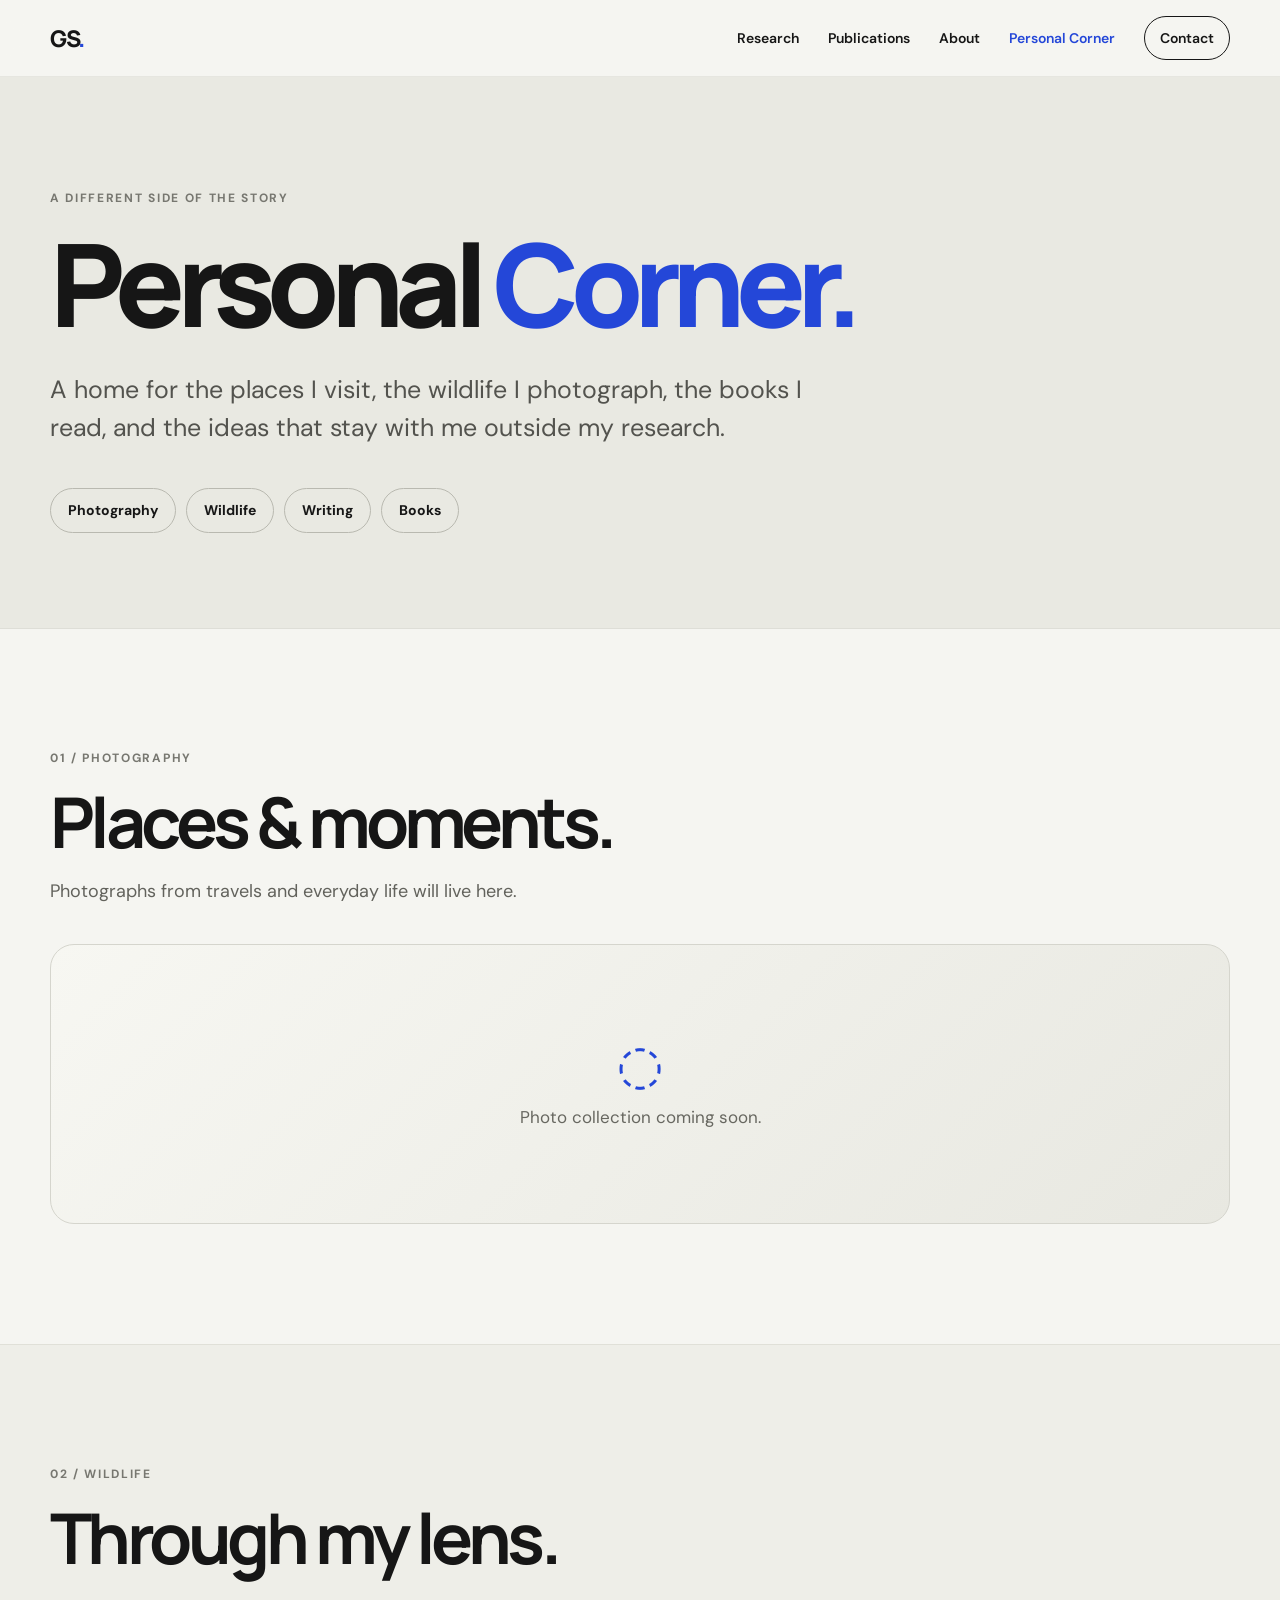
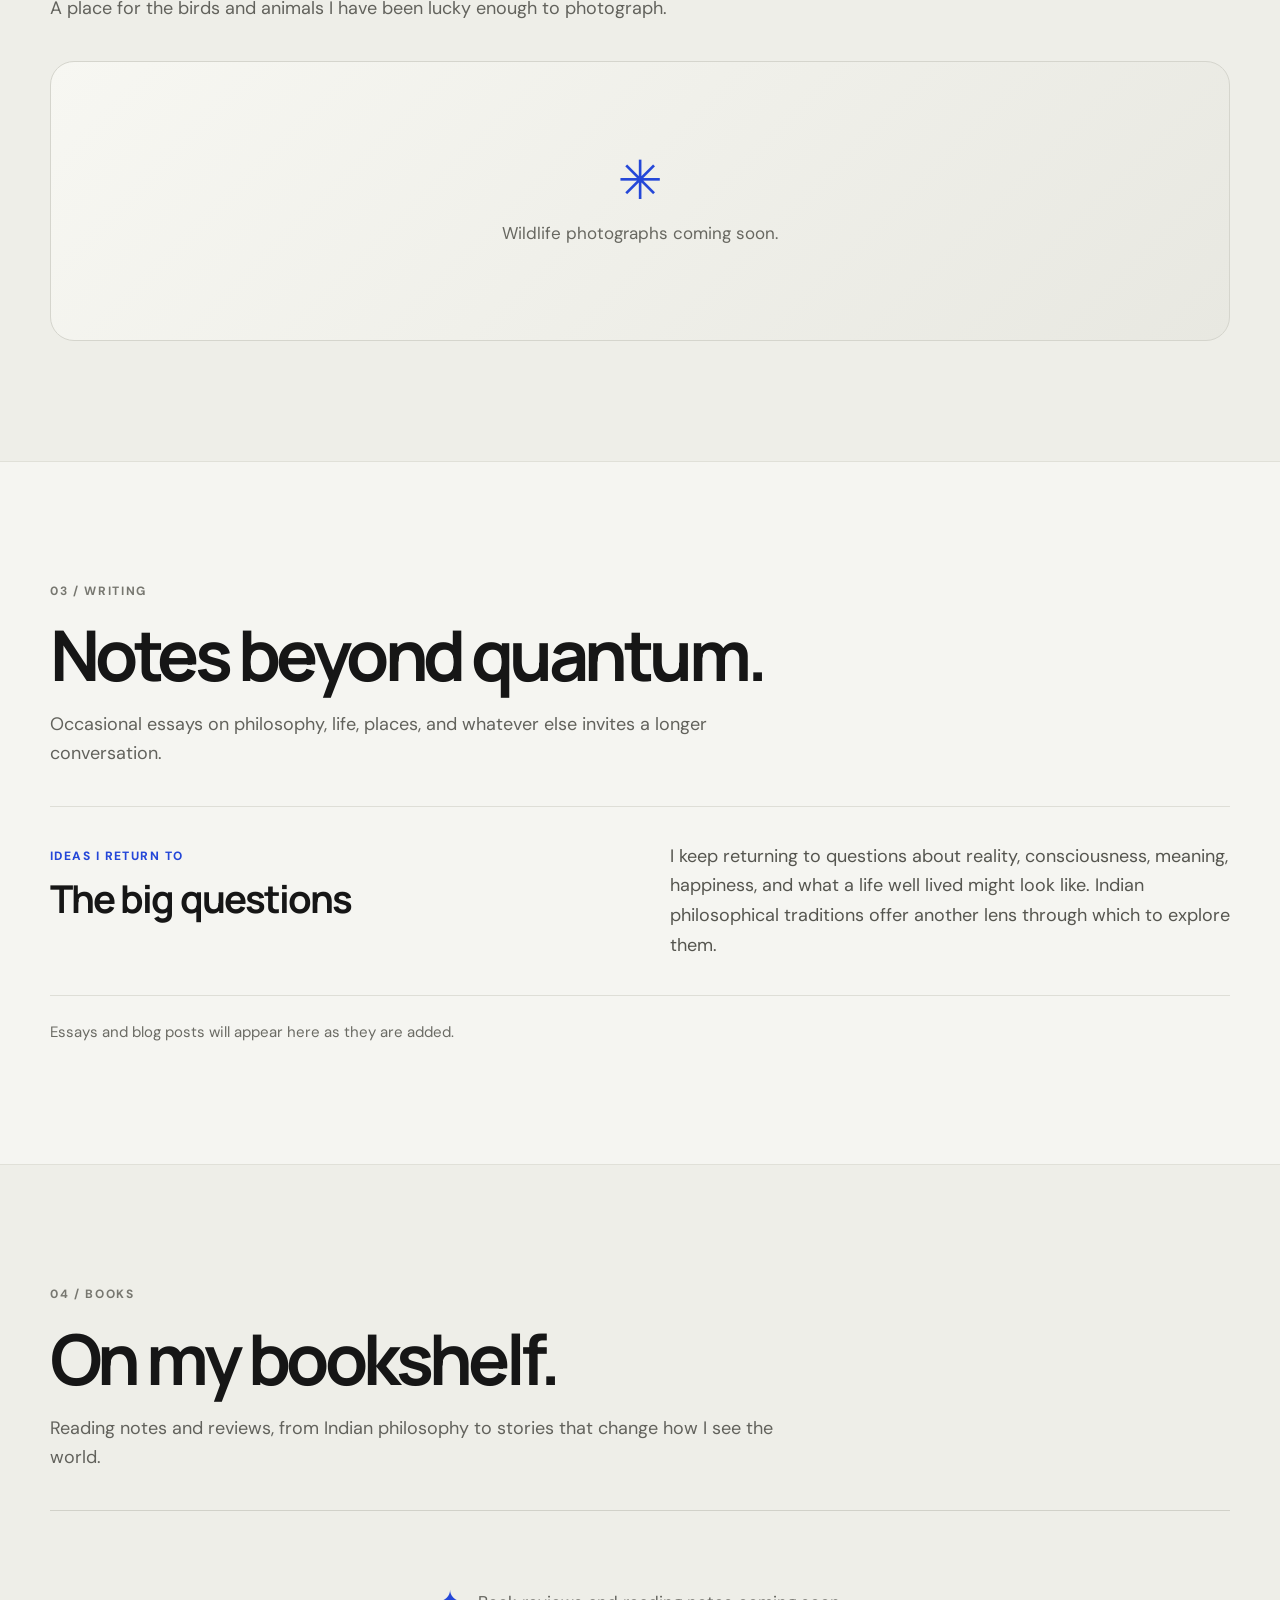
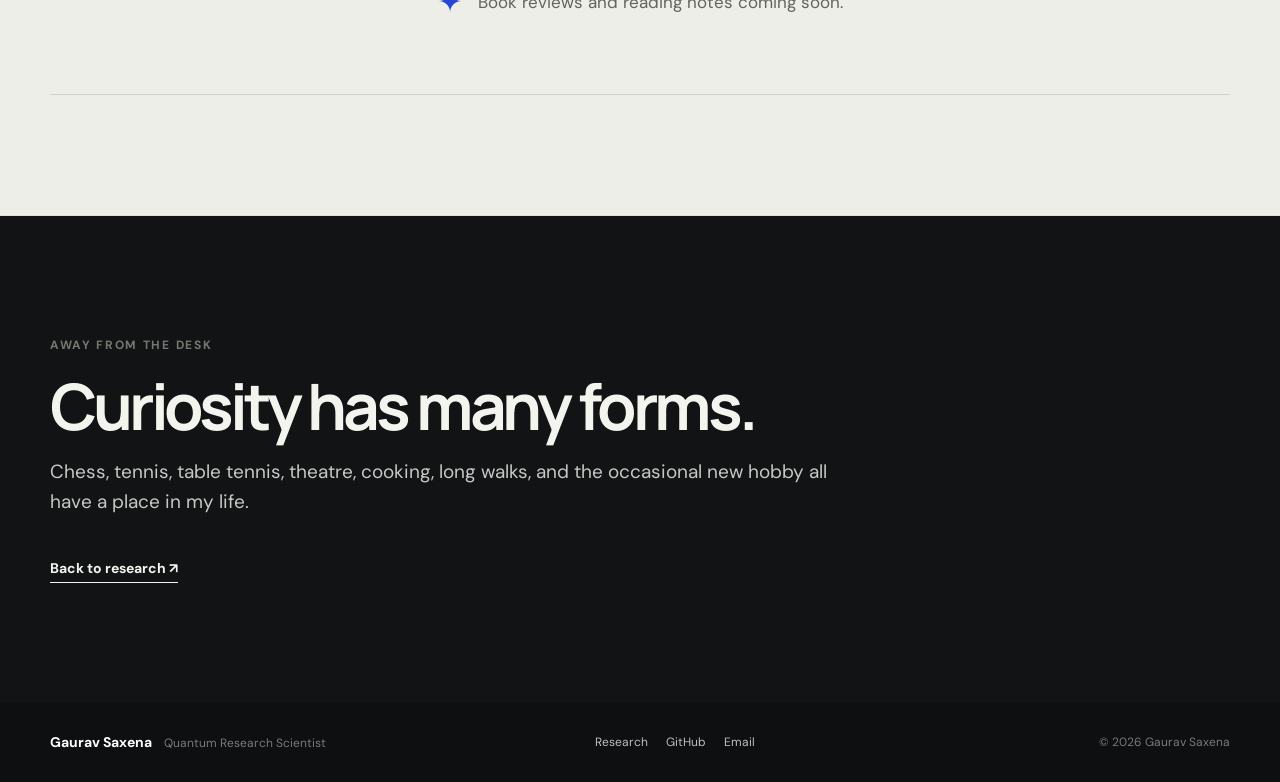
==== personal-corner.html @ 9706f546 "Adding personal corner" ====
<!doctype html>
<html lang="en">
<head>
  <meta charset="utf-8" />
  <meta name="viewport" content="width=device-width, initial-scale=1" />
  <meta name="description" content="The personal corner of Gaurav Saxena: photography, wildlife, writing, books, and ideas beyond quantum research." />
  <meta name="author" content="Gaurav Saxena" />
  <meta property="og:title" content="Personal Corner — Gaurav Saxena" />
  <meta property="og:description" content="Photography, wildlife, writing, books, and ideas beyond quantum research." />
  <meta property="og:type" content="website" />
  <link rel="canonical" href="https://gaurav-quantum.github.io/personal-corner.html" />
  <title>Personal Corner — Gaurav Saxena</title>
  <link rel="icon" href="assets/favicon.svg" type="image/svg+xml" />
  <link rel="preconnect" href="https://fonts.googleapis.com">
  <link rel="preconnect" href="https://fonts.gstatic.com" crossorigin>
  <link href="https://fonts.googleapis.com/css2?family=DM+Sans:wght@400;500;600;700&family=Manrope:wght@500;600;700;800&display=swap" rel="stylesheet">
  <link rel="stylesheet" href="styles.css" />
</head>
<body class="personal-page">
  <div class="progress" aria-hidden="true"><span></span></div>
  <header class="site-header">
    <div class="container nav-wrap">
      <a class="brand" href="index.html#home" aria-label="Gaurav Saxena home">GS<span>.</span></a>
      <button class="menu-toggle" aria-label="Open navigation" aria-expanded="false"><span></span><span></span><span></span></button>
      <nav class="nav" aria-label="Primary navigation">
        <a href="index.html#research">Research</a>
        <a href="index.html#publications">Publications</a>
        <a href="index.html#about">About</a>
        <a href="personal-corner.html" aria-current="page">Personal Corner</a>
        <a class="nav-cta" href="mailto:gaurav.phy0403@gmail.com">Contact</a>
      </nav>
    </div>
  </header>
  <main>
    <section class="personal-hero section">
      <div class="container">
        <p class="eyebrow">A different side of the story</p>
        <h1>Personal <em>Corner.</em></h1>
        <p class="personal-lead">A home for the places I visit, the wildlife I photograph, the books I read, and the ideas that stay with me outside my research.</p>
        <div class="personal-jump" aria-label="Explore this page">
          <a href="#photography">Photography</a><a href="#wildlife">Wildlife</a><a href="#writing">Writing</a><a href="#books">Books</a>
        </div>
      </div>
    </section>

    <section class="section personal-section" id="photography">
      <div class="container">
        <div class="personal-heading"><p class="eyebrow">01 / Photography</p><h2>Places & moments.</h2><p>Photographs from travels and everyday life will live here.</p></div>
        <div class="gallery-empty"><span class="gallery-mark" aria-hidden="true">◌</span><p>Photo collection coming soon.</p></div>
      </div>
    </section>

    <section class="section section-soft personal-section" id="wildlife">
      <div class="container">
        <div class="personal-heading"><p class="eyebrow">02 / Wildlife</p><h2>Through my lens.</h2><p>A place for the birds and animals I have been lucky enough to photograph.</p></div>
        <div class="gallery-empty"><span class="gallery-mark" aria-hidden="true">✳</span><p>Wildlife photographs coming soon.</p></div>
      </div>
    </section>

    <section class="section personal-section" id="writing">
      <div class="container">
        <div class="personal-heading"><p class="eyebrow">03 / Writing</p><h2>Notes beyond quantum.</h2><p>Occasional essays on philosophy, life, places, and whatever else invites a longer conversation.</p></div>
        <div class="personal-feature">
          <div><span class="feature-label">Ideas I return to</span><h3>The big questions</h3></div>
          <p>I keep returning to questions about reality, consciousness, meaning, happiness, and what a life well lived might look like. Indian philosophical traditions offer another lens through which to explore them.</p>
        </div>
        <p class="collection-note">Essays and blog posts will appear here as they are added.</p>
      </div>
    </section>

    <section class="section section-soft personal-section" id="books">
      <div class="container">
        <div class="personal-heading"><p class="eyebrow">04 / Books</p><h2>On my bookshelf.</h2><p>Reading notes and reviews, from Indian philosophy to stories that change how I see the world.</p></div>
        <div class="reading-empty"><span aria-hidden="true">✦</span><p>Book reviews and reading notes coming soon.</p></div>
      </div>
    </section>
    <section class="section personal-outro"><div class="container"><p class="eyebrow">Away from the desk</p><h2>Curiosity has many forms.</h2><p>Chess, tennis, table tennis, theatre, cooking, long walks, and the occasional new hobby all have a place in my life.</p><a class="text-link" href="index.html">Back to research ↗</a></div></section>
  </main>
  <footer class="footer"><div class="container footer-inner"><div><strong>Gaurav Saxena</strong><span>Quantum Research Scientist</span></div><div class="footer-links"><a href="index.html">Research</a><a href="https://github.com/gaurav-quantum" target="_blank" rel="noreferrer">GitHub</a><a href="mailto:gaurav.phy0403@gmail.com">Email</a></div><div class="footer-note">© <span id="year"></span> Gaurav Saxena</div></div></footer>
  <script src="script.js"></script>
</body>
</html>
---- styles.css ----
:root{
  --bg:#f5f5f1;
  --paper:#fbfbf8;
  --ink:#161616;
  --muted:#686863;
  --line:#deded7;
  --soft:#e9e9e1;
  --accent:#2447d8;
  --accent-2:#7a86ff;
  --dark:#111315;
  --dark-2:#1b1e21;
  --white:#f4f4ef;
  --shadow:0 24px 70px rgba(19,22,28,.08);
  --radius:24px;
  --sans:"DM Sans", system-ui, -apple-system, BlinkMacSystemFont, "Segoe UI", sans-serif;
  --display:"Manrope", var(--sans);
}
*{box-sizing:border-box}
html{scroll-behavior:smooth}
body{margin:0;background:var(--bg);color:var(--ink);font-family:var(--sans);line-height:1.6;-webkit-font-smoothing:antialiased}
a{color:inherit;text-decoration:none}
.container{width:min(1180px,calc(100% - 48px));margin:0 auto}
.progress{position:fixed;top:0;left:0;right:0;height:3px;z-index:100;background:transparent}.progress span{display:block;height:100%;width:0;background:var(--accent)}
.site-header{position:sticky;top:0;z-index:80;background:rgba(245,245,241,.9);backdrop-filter:blur(14px);border-bottom:1px solid rgba(222,222,215,.65)}
.nav-wrap{min-height:76px;display:flex;align-items:center;justify-content:space-between;gap:24px}
.brand{font:800 23px/1 var(--display);letter-spacing:-.06em}.brand span{color:var(--accent)}
.nav{display:flex;align-items:center;gap:29px;font-size:14px;font-weight:600}.nav a{transition:opacity .2s ease}.nav a:hover{opacity:.55}.nav-cta{padding:10px 15px;border:1px solid var(--ink);border-radius:999px}.menu-toggle{display:none;background:none;border:0;padding:8px}.menu-toggle span{display:block;width:24px;height:2px;background:var(--ink);margin:5px 0}
.section{padding:120px 0}.hero{padding:86px 0 0;min-height:calc(100vh - 76px);display:flex;flex-direction:column;justify-content:space-between}.hero-grid{width:min(1230px,calc(100% - 48px));margin:0 auto;display:grid;grid-template-columns:1.05fr .95fr;gap:56px;align-items:center}.eyebrow{margin:0 0 18px;text-transform:uppercase;letter-spacing:.14em;font-size:12px;font-weight:700;color:#777770}.hero h1,.section h2{font-family:var(--display);letter-spacing:-.065em;line-height:1.02;margin:0}.hero h1{font-size:clamp(52px,7vw,94px);max-width:780px}.hero h1 em,.section h2 em{font-style:normal;color:var(--accent)}.hero-lead{max-width:690px;font-size:20px;line-height:1.55;color:#51514d;margin:28px 0 26px}.tag-row{display:flex;flex-wrap:wrap;gap:9px}.tag-row span,.pill-list span{display:inline-flex;align-items:center;border:1px solid var(--line);background:rgba(255,255,255,.42);padding:8px 11px;border-radius:999px;font-size:12px;font-weight:600}.hero-actions{display:flex;align-items:center;gap:22px;flex-wrap:wrap;margin-top:34px}.button{display:inline-flex;align-items:center;justify-content:center;gap:10px;border-radius:999px;padding:13px 19px;font-weight:700;font-size:14px;transition:transform .2s ease,background .2s ease,border-color .2s ease}.button:hover{transform:translateY(-2px)}.button-dark{background:var(--ink);color:var(--white);border:1px solid var(--ink)}.button-outline{border:1px solid var(--ink);background:transparent}.text-link{font-size:14px;font-weight:700;border-bottom:1px solid currentColor;padding-bottom:3px}.hero-visual{position:relative;aspect-ratio:1/1;max-width:610px;margin-left:auto;display:grid;place-items:center;overflow:hidden;border:1px solid #d9d9d0;background:radial-gradient(circle at 42% 35%,#ffffff 0,#ecece4 48%,#deded6 100%);border-radius:50%;box-shadow:var(--shadow)}.orb{position:absolute;border-radius:50%;filter:blur(1px)}.orb-a{width:48%;height:48%;left:23%;top:23%;background:radial-gradient(circle at 35% 30%,rgba(36,71,216,.35),rgba(36,71,216,.03) 67%,transparent 70%)}.orb-b{width:32%;height:32%;left:45%;top:44%;background:radial-gradient(circle at 60% 65%,rgba(122,134,255,.34),transparent 68%)}.orb-c{width:18%;height:18%;left:18%;top:60%;background:radial-gradient(circle at 45% 45%,rgba(0,0,0,.18),transparent 70%)}.ring{position:absolute;border:1px solid rgba(28,31,36,.16);border-radius:50%}.ring-1{width:76%;height:76%;transform:rotate(22deg)}.ring-2{width:58%;height:82%;transform:rotate(-38deg)}.ring-3{width:92%;height:48%;transform:rotate(18deg)}.circuit{width:94%;height:94%;color:#20242a;position:relative;z-index:2}.hero-badge{position:absolute;z-index:3;bottom:14%;left:50%;transform:translateX(-50%);padding:10px 14px;border:1px solid rgba(20,20,20,.18);background:rgba(250,250,246,.84);backdrop-filter:blur(8px);border-radius:999px;white-space:nowrap;font-size:11px;letter-spacing:.05em;text-transform:uppercase;font-weight:700}.hero-footer{width:min(1230px,calc(100% - 48px));margin:62px auto 0;border-top:1px solid var(--line);display:grid;grid-template-columns:1fr 1fr;gap:0}.hero-footer>div{display:flex;gap:14px;align-items:center;padding:17px 0;font-size:13px}.hero-footer>div+div{justify-content:flex-end}.muted{color:#81817b}.hero-footer strong{font-size:13px}
.section-soft{background:#eeeee8;border-top:1px solid #e0e0d8;border-bottom:1px solid #e0e0d8}.section-head{max-width:760px;margin-bottom:52px}.section h2{font-size:clamp(40px,5vw,67px)}.section-intro{font-size:18px;color:#60605a;max-width:760px;margin:20px 0 0}.research-grid{display:grid;grid-template-columns:repeat(2,1fr);gap:16px}.research-card{position:relative;min-height:300px;padding:30px;background:rgba(255,255,255,.48);border:1px solid #dddcd3;border-radius:var(--radius);transition:transform .25s ease,box-shadow .25s ease}.research-card:hover{transform:translateY(-4px);box-shadow:0 18px 42px rgba(0,0,0,.07)}.research-card-wide{grid-column:1/-1;display:grid;grid-template-columns:1fr auto;align-items:center;min-height:220px;background:var(--dark);color:var(--white);border-color:var(--dark)}.card-number{position:absolute;top:24px;right:26px;color:#8b8b83;font-size:12px;font-weight:700}.icon-box{width:44px;height:44px;border-radius:14px;display:grid;place-items:center;border:1px solid var(--line);margin-bottom:38px;font-size:20px}.research-card h3,.beyond-card h3{font:700 24px/1.15 var(--display);letter-spacing:-.035em;margin:0 0 12px}.research-card p{color:#62625d;margin:0;max-width:580px}.research-card-wide p{color:#c8c9c3}.mini-label{text-transform:uppercase!important;letter-spacing:.15em;color:#979a9e!important;font-size:11px!important;font-weight:700}.wide-copy{max-width:760px}.research-arrow{font:500 52px/1 var(--display);color:#d7d8d2;padding-right:10px}.pill-list{display:flex;gap:8px;flex-wrap:wrap;margin-top:23px}.pill-list span{font-size:11px;padding:6px 9px}.research-card-wide .pill-list span{border-color:#4a4d51;background:#202327;color:#ddd}
.publications-head{display:flex;align-items:end;justify-content:space-between;gap:24px;max-width:none}.pub-list{border-top:1px solid var(--line)}.pub{display:grid;grid-template-columns:100px 1fr;gap:28px;padding:38px 0;border-bottom:1px solid var(--line)}.pub-year{font-size:12px;font-weight:800;letter-spacing:.12em;text-transform:uppercase;color:#85857e;padding-top:8px}.pub-kicker{margin:0 0 9px;text-transform:uppercase;letter-spacing:.08em;font-size:11px;color:#81817b;font-weight:700}.pub h3{font:700 clamp(23px,2.7vw,35px)/1.15 var(--display);letter-spacing:-.045em;margin:0 0 13px;max-width:980px}.pub p{max-width:930px;color:#66665f;margin:0}.pub-meta{margin-top:12px;font-size:13px;color:#292925;font-weight:600}.pub-links{display:flex;gap:20px;margin-top:18px}.pub-links a{font-size:13px;font-weight:800;border-bottom:1px solid #5b5b54;padding-bottom:3px}.featured-pub{background:linear-gradient(90deg,rgba(36,71,216,.06),transparent);padding-left:20px;padding-right:20px;border-radius:14px;margin:10px 0;border:1px solid rgba(36,71,216,.08)}
.section-ink{background:var(--dark);color:var(--white)}.eyebrow-light{color:#9b9d9f}.now-grid{display:grid;grid-template-columns:1fr 1fr;gap:80px;align-items:end}.section-ink h2{color:var(--white)}.now-copy{font-size:20px;line-height:1.55;color:#c5c7c4;max-width:620px}.now-copy strong{color:#fff}.now-signature{padding-top:28px;margin-top:30px;border-top:1px solid #34383c;font-size:12px;text-transform:uppercase;letter-spacing:.12em;color:#85898c;font-weight:700}
.about-grid{display:grid;grid-template-columns:1.1fr .9fr;gap:90px;align-items:start}.about-copy>p:not(.eyebrow){font-size:18px;color:#585852;max-width:680px}.about-links{display:flex;align-items:center;gap:23px;margin-top:29px}.timeline{border-top:1px solid var(--line)}.timeline-item{display:grid;grid-template-columns:120px 1fr;gap:18px;padding:24px 0;border-bottom:1px solid var(--line)}.timeline-date{font-size:12px;letter-spacing:.04em;text-transform:uppercase;color:#83837c;font-weight:700}.timeline h3{font:700 21px/1.2 var(--display);letter-spacing:-.03em;margin:0 0 6px}.timeline p{margin:0;color:#686861;font-size:14px}
.beyond-grid{display:grid;grid-template-columns:repeat(4,1fr);gap:14px}.beyond-card{background:rgba(255,255,255,.6);border:1px solid #dddcd3;border-radius:22px;padding:25px;min-height:270px}.beyond-icon{font-size:28px;display:block;margin-bottom:42px}.beyond-card p{color:#65655f;font-size:14px;margin:0}
.section-contact{padding:90px 0 120px}.contact-card{background:#e6e6de;border:1px solid #d6d6ce;border-radius:30px;padding:45px;display:flex;justify-content:space-between;align-items:end;gap:50px}.contact-card h2{font-size:clamp(34px,4vw,56px);max-width:770px}.contact-card>div:first-child p:last-child{max-width:650px;color:#60605a;font-size:16px}.contact-actions{display:flex;gap:12px;flex-wrap:wrap;justify-content:flex-end}
.footer{background:#0d0f11;color:#bebfbc;padding:28px 0}.footer-inner{display:grid;grid-template-columns:1.2fr 1fr 1fr;align-items:center;gap:24px;font-size:12px}.footer-inner strong{color:#fff;font-size:14px;margin-right:12px}.footer-inner span{color:#777b7e}.footer-links{display:flex;gap:18px;justify-content:center}.footer-links a:hover{color:#fff}.footer-note{text-align:right;color:#777b7e}
.reveal{opacity:0;transform:translateY(22px);transition:opacity .75s ease,transform .75s ease}.reveal.is-visible{opacity:1;transform:none}.delay-1{transition-delay:.08s}.delay-2{transition-delay:.16s}
@media (max-width:980px){.hero-grid,.about-grid,.now-grid{grid-template-columns:1fr}.hero-visual{max-width:560px;margin:10px auto 0}.hero{min-height:auto;padding-bottom:30px}.hero-footer{margin-top:60px}.beyond-grid{grid-template-columns:repeat(2,1fr)}.research-grid{grid-template-columns:1fr}.research-card-wide{grid-column:auto}.footer-inner{grid-template-columns:1fr 1fr}.footer-note{text-align:left}.footer-links{justify-content:flex-start}}
@media (max-width:740px){.container,.hero-grid,.hero-footer{width:min(100% - 32px,1180px)}.nav{position:absolute;right:16px;top:68px;display:none;flex-direction:column;align-items:stretch;gap:0;width:min(280px,calc(100vw - 32px));padding:10px;background:rgba(250,250,247,.98);border:1px solid var(--line);border-radius:18px;box-shadow:var(--shadow)}.nav.open{display:flex}.nav a{padding:12px 10px}.nav-cta{margin-top:5px;text-align:center}.menu-toggle{display:block}.section{padding:84px 0}.hero{padding-top:55px}.hero h1{font-size:clamp(48px,14vw,72px)}.hero-lead{font-size:17px}.hero-visual{max-width:470px}.hero-footer{grid-template-columns:1fr}.hero-footer>div+div{justify-content:flex-start;border-top:1px solid var(--line)}.publications-head{align-items:start;flex-direction:column}.pub{grid-template-columns:1fr;gap:10px}.pub-year{padding-top:0}.featured-pub{padding-left:16px;padding-right:16px}.research-card{min-height:0}.research-card-wide{grid-template-columns:1fr}.research-arrow{display:none}.beyond-grid{grid-template-columns:1fr}.contact-card{padding:30px;align-items:start;flex-direction:column}.contact-actions{justify-content:flex-start}.footer-inner{grid-template-columns:1fr}.footer-note{text-align:left}.footer-links{flex-wrap:wrap}.timeline-item{grid-template-columns:1fr}.about-grid{gap:52px}}
@media (prefers-reduced-motion:reduce){html{scroll-behavior:auto}.reveal{opacity:1;transform:none;transition:none}.button,.research-card{transition:none}}

/* Personal Corner */
.nav a[aria-current="page"]{color:var(--accent)}
.personal-hero{padding:112px 0 95px;background:#e9e9e2;border-bottom:1px solid var(--line)}
.personal-hero h1{font:800 clamp(58px,9vw,116px)/1 var(--display);letter-spacing:-.075em;margin:0}
.personal-hero h1 em{font-style:normal;color:var(--accent)}
.personal-lead{font-size:clamp(19px,2.2vw,25px);line-height:1.5;max-width:800px;color:#53534e;margin:30px 0 42px}
.personal-jump{display:flex;gap:10px;flex-wrap:wrap}
.personal-jump a{border:1px solid #b9b9b0;border-radius:999px;padding:10px 17px;font-size:14px;font-weight:700;transition:background .2s ease}
.personal-jump a:hover{background:#fff}
.personal-section{scroll-margin-top:76px}
.personal-heading{max-width:750px;margin-bottom:38px}
.personal-heading h2{font-size:clamp(42px,5.5vw,70px)}
.personal-heading>p:last-child{font-size:18px;color:#62625c;margin:20px 0 0}
.gallery-empty{min-height:280px;display:flex;align-items:center;justify-content:center;flex-direction:column;border:1px solid #d5d5cd;border-radius:24px;background:linear-gradient(135deg,#f7f7f2,#e8e8e1);color:#676760;text-align:center;padding:24px}
.gallery-empty p,.reading-empty p{font-size:17px;margin:12px 0 0}
.gallery-mark{font-size:54px;line-height:1;color:var(--accent)}
.photo-grid{display:grid;grid-template-columns:repeat(3,1fr);gap:16px}.photo-grid figure{margin:0}.photo-grid img{display:block;width:100%;aspect-ratio:4/3;object-fit:cover;border-radius:18px}.photo-grid figcaption{font-size:14px;color:#66665f;margin-top:10px}
.personal-feature{display:grid;grid-template-columns:1fr 1fr;gap:60px;padding:35px 0;border-top:1px solid var(--line);border-bottom:1px solid var(--line)}
.personal-feature h3{font:700 clamp(28px,3vw,42px)/1.2 var(--display);letter-spacing:-.05em;margin:9px 0}
.feature-label{font-size:12px;font-weight:800;letter-spacing:.12em;text-transform:uppercase;color:var(--accent)}
.personal-feature p{font-size:18px;line-height:1.65;color:#55554f;margin:0}
.collection-note{color:#6b6b64;font-size:15px;margin:24px 0 0}
.reading-empty{min-height:185px;display:flex;align-items:center;justify-content:center;gap:15px;border-top:1px solid #d1d1c9;border-bottom:1px solid #d1d1c9;color:#64645e}
.reading-empty span{color:var(--accent);font-size:30px}.reading-empty p{margin:0}
.personal-outro{background:var(--dark);color:var(--white)}
.personal-outro h2{font-size:clamp(38px,5vw,65px)}
.personal-outro>div>p:not(.eyebrow){font-size:19px;color:#c6c8c4;max-width:780px}
.personal-outro .text-link{display:inline-block;margin-top:20px}
@media(max-width:740px){.personal-hero{padding:75px 0}.personal-feature{grid-template-columns:1fr;gap:14px}.reading-empty{align-items:flex-start;flex-direction:column;gap:0;padding:32px 0}.photo-grid{grid-template-columns:1fr}}
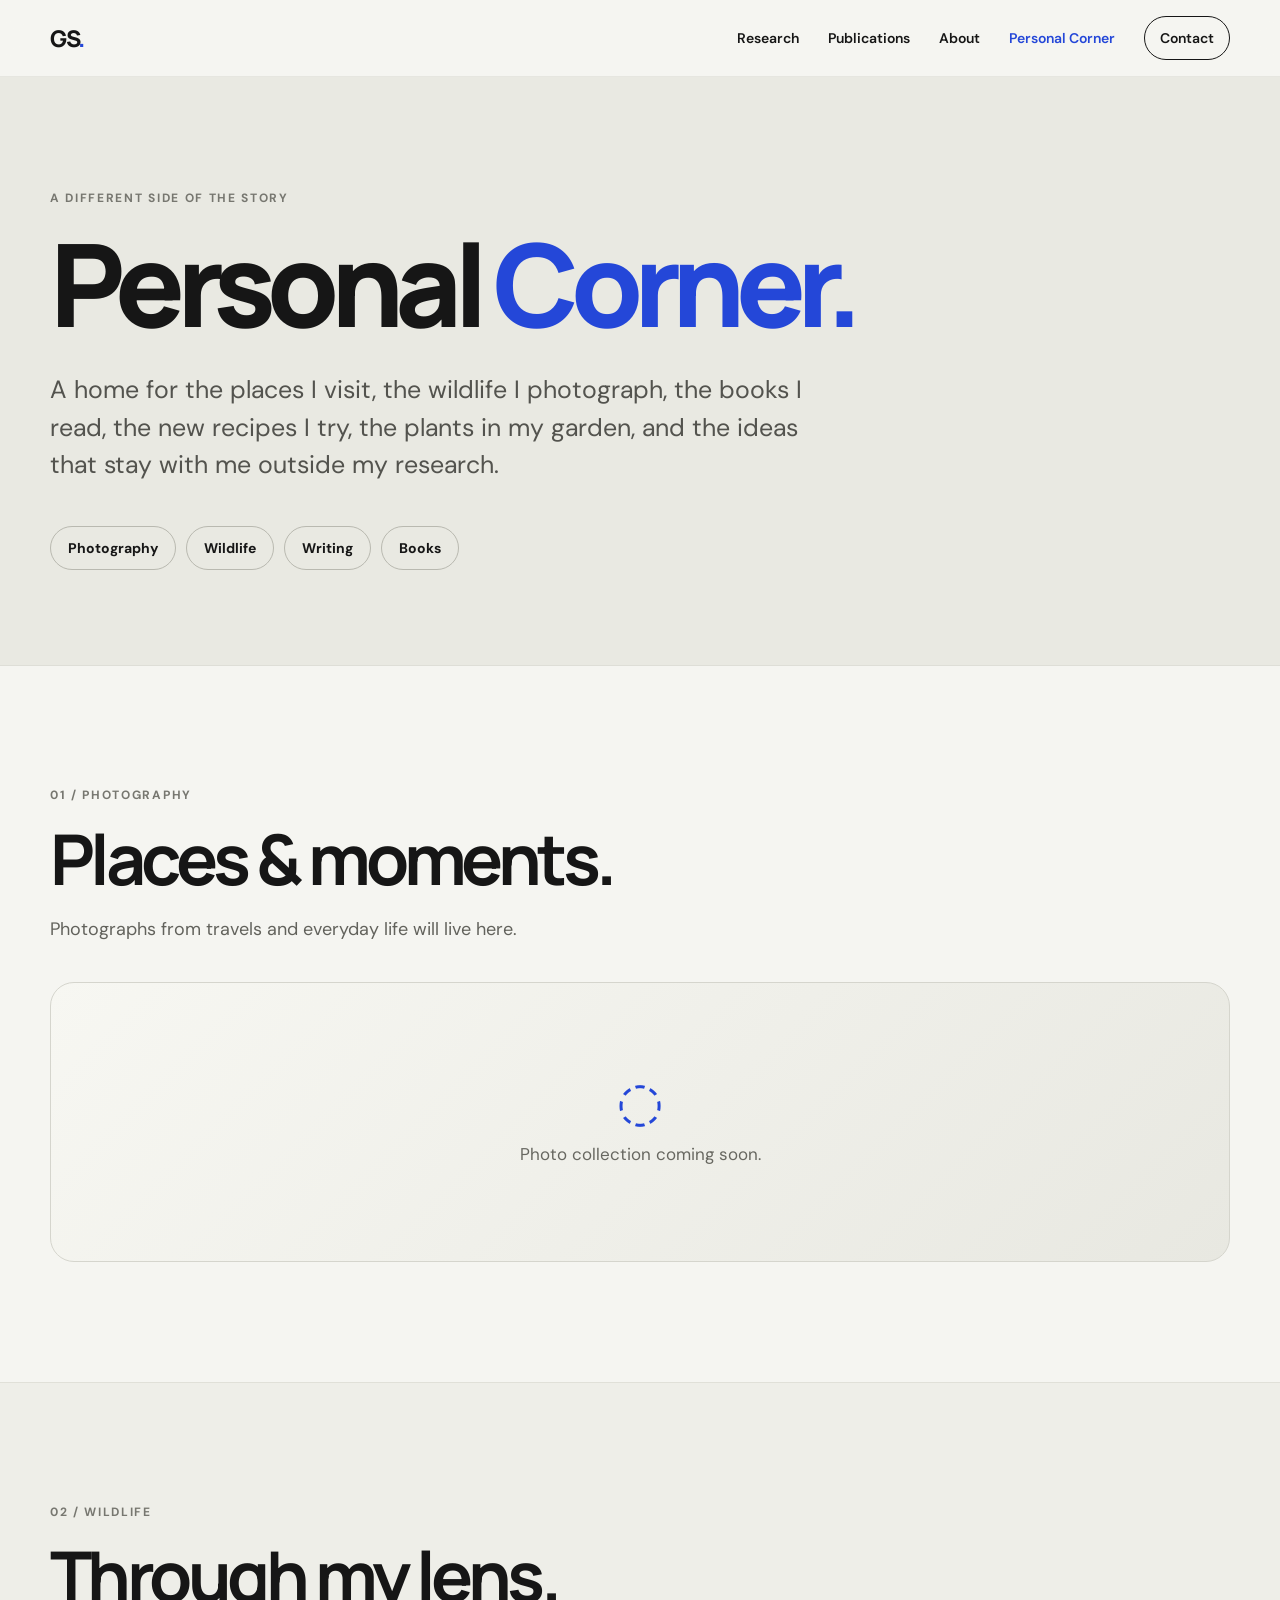
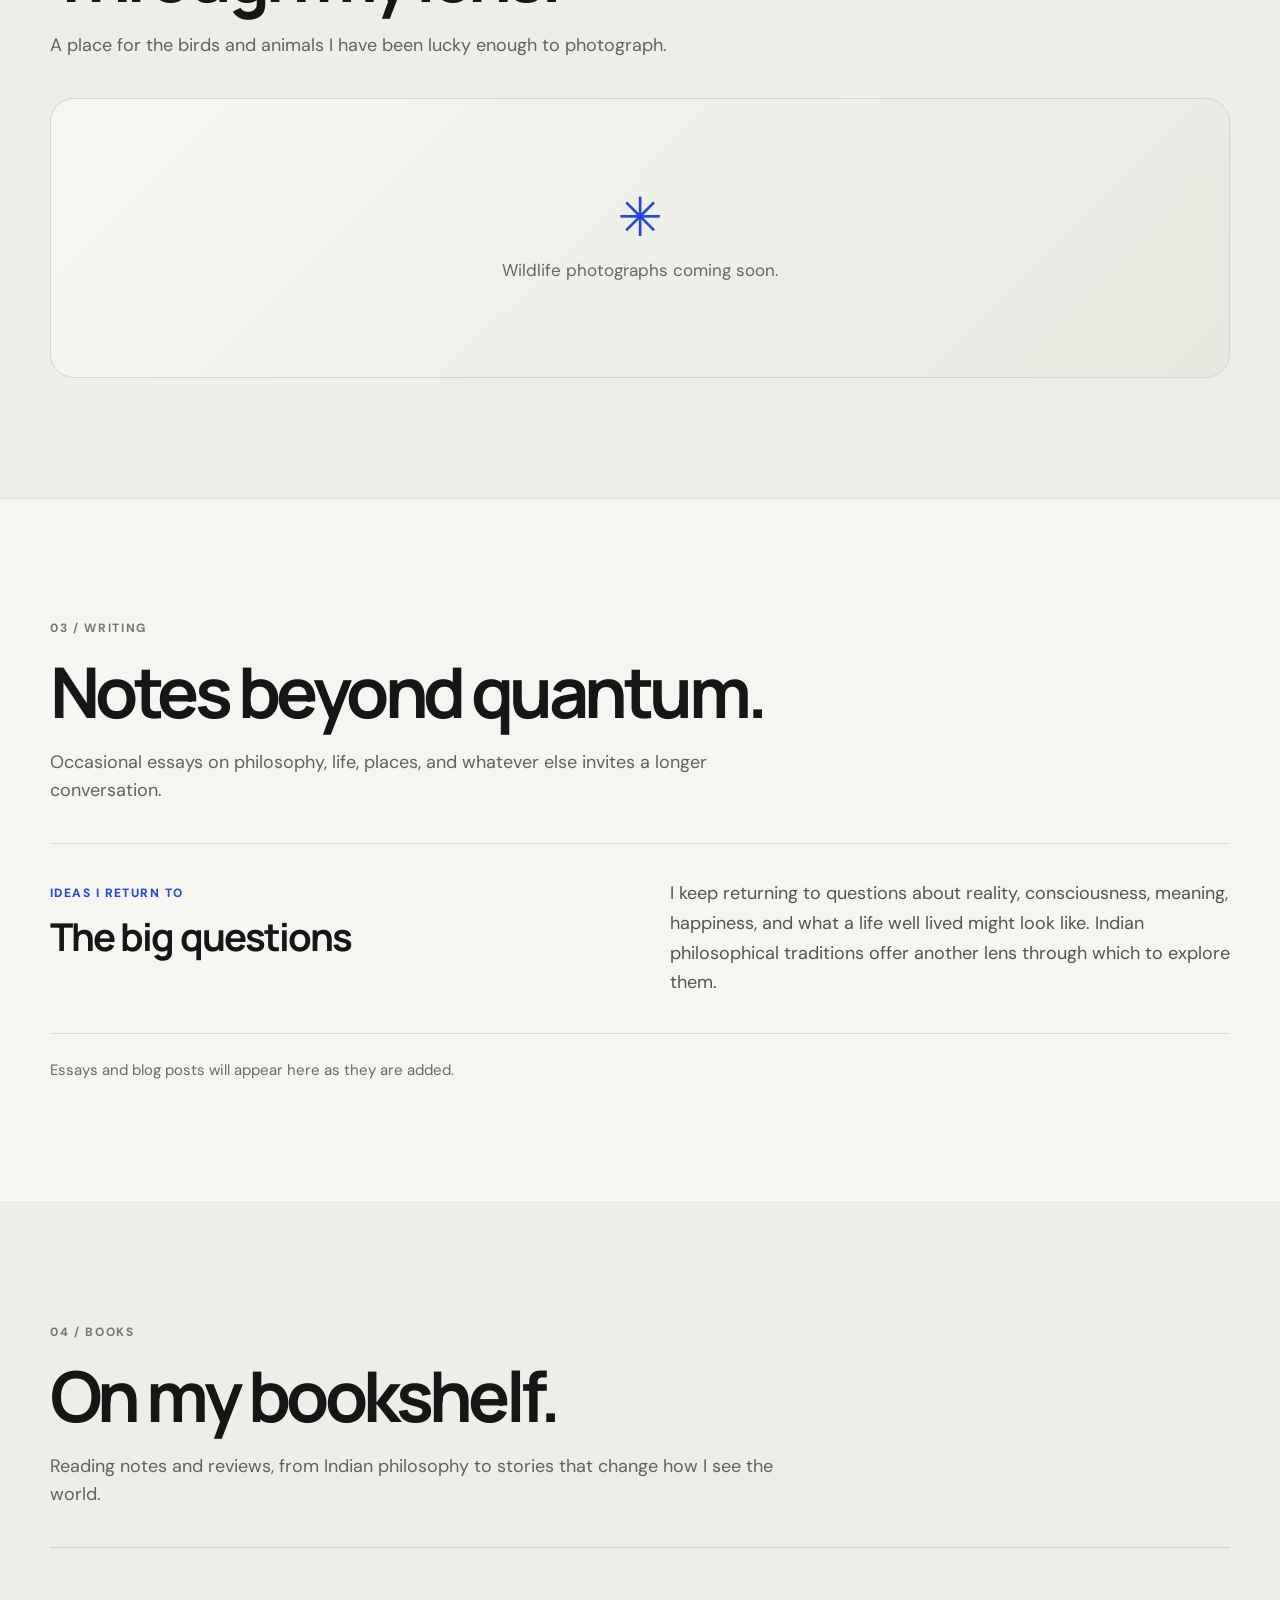
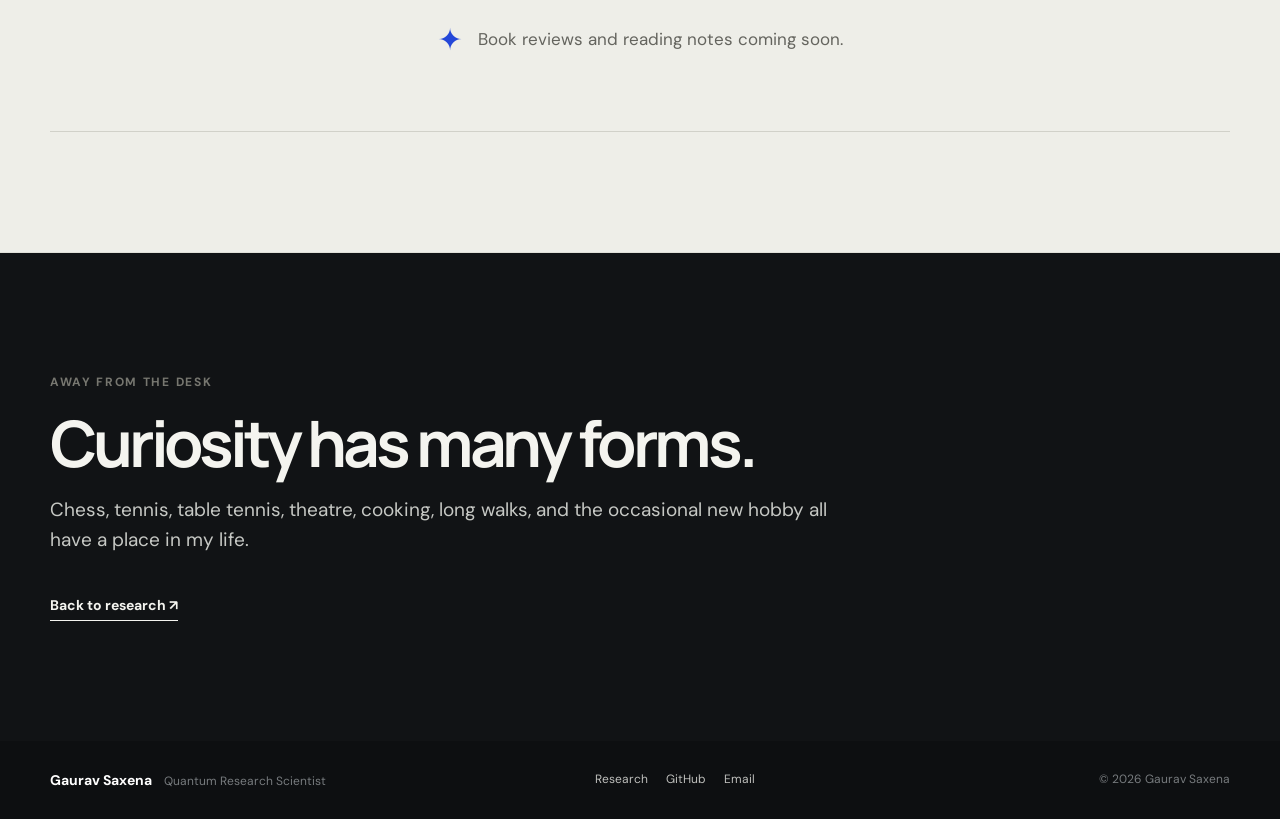
==== commit ef460baf: "Update personal lead paragraph with new interests" ====
--- a/personal-corner.html
+++ b/personal-corner.html
@@ -36,7 +36,7 @@
       <div class="container">
         <p class="eyebrow">A different side of the story</p>
         <h1>Personal <em>Corner.</em></h1>
-        <p class="personal-lead">A home for the places I visit, the wildlife I photograph, the books I read, and the ideas that stay with me outside my research.</p>
+        <p class="personal-lead">A home for the places I visit, the wildlife I photograph, the books I read, the new recipes I try, the plants in my garden, and the ideas that stay with me outside my research.</p>
         <div class="personal-jump" aria-label="Explore this page">
           <a href="#photography">Photography</a><a href="#wildlife">Wildlife</a><a href="#writing">Writing</a><a href="#books">Books</a>
         </div>
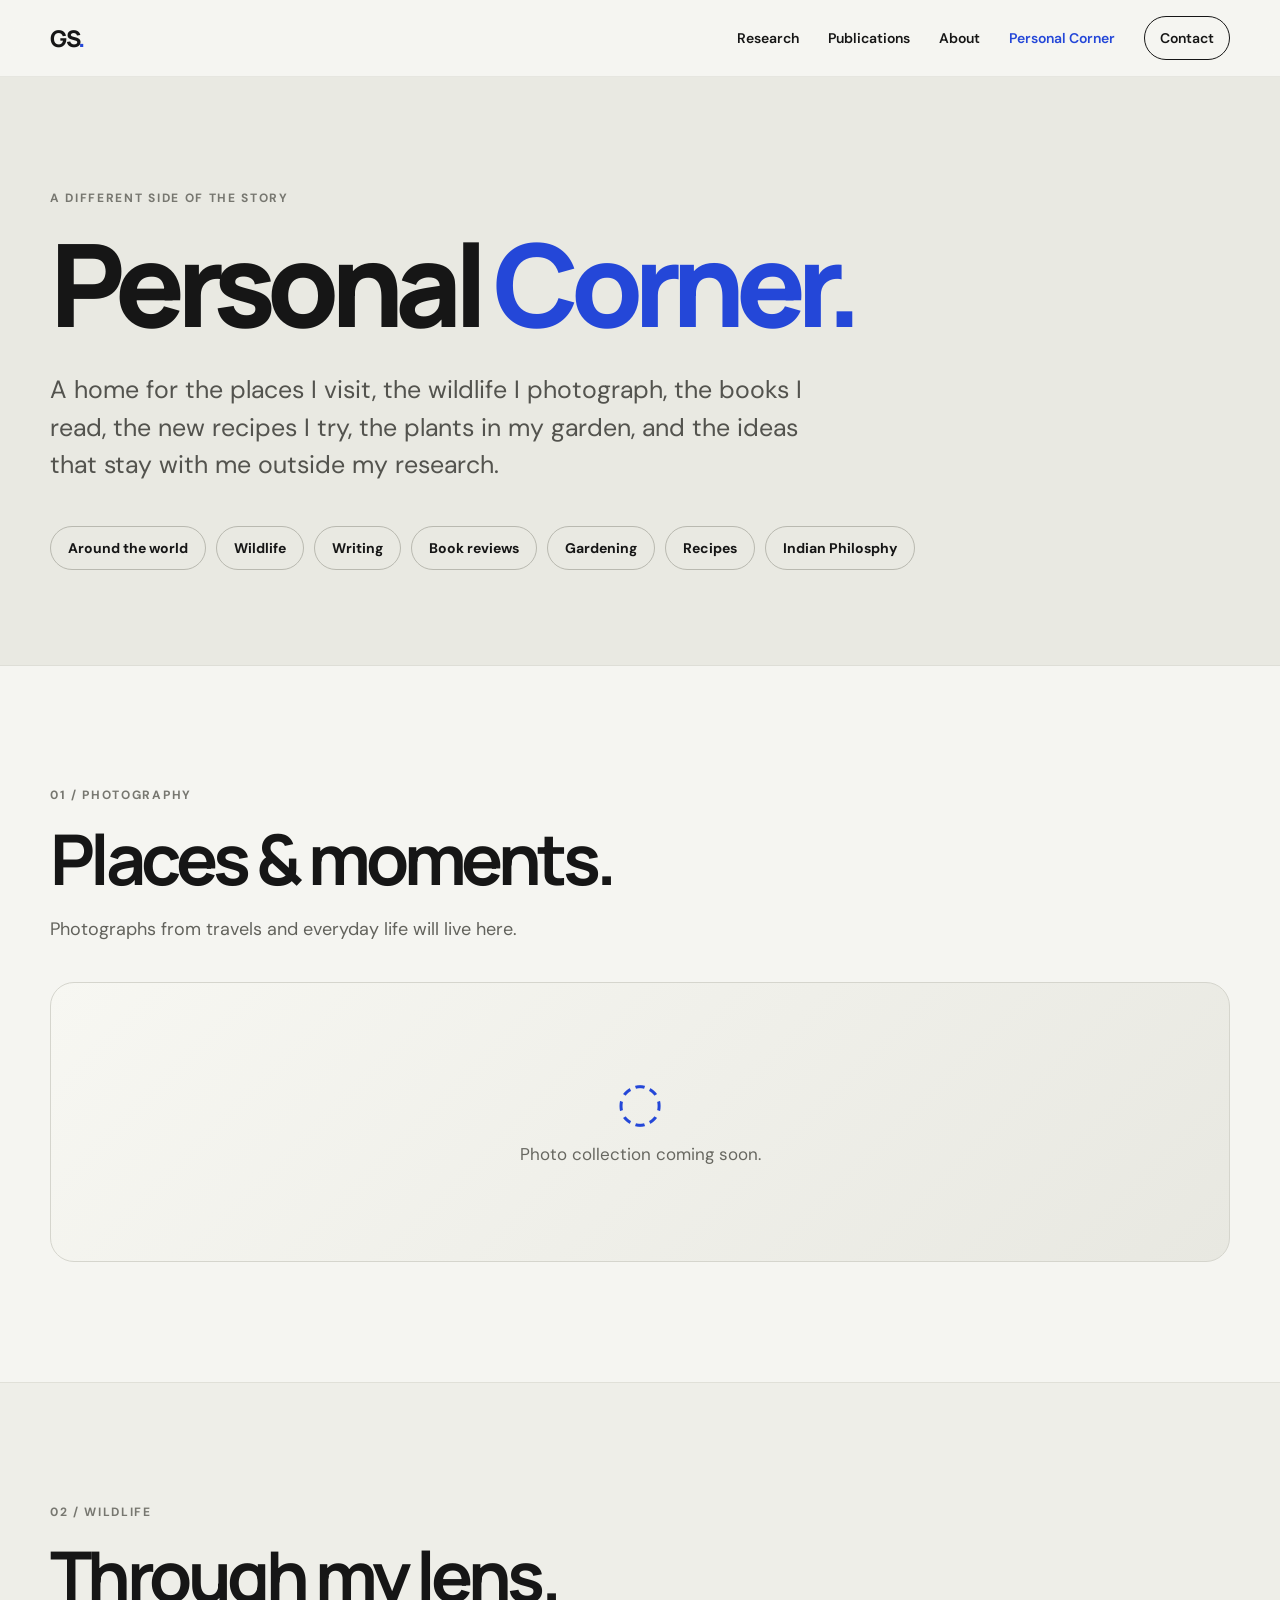
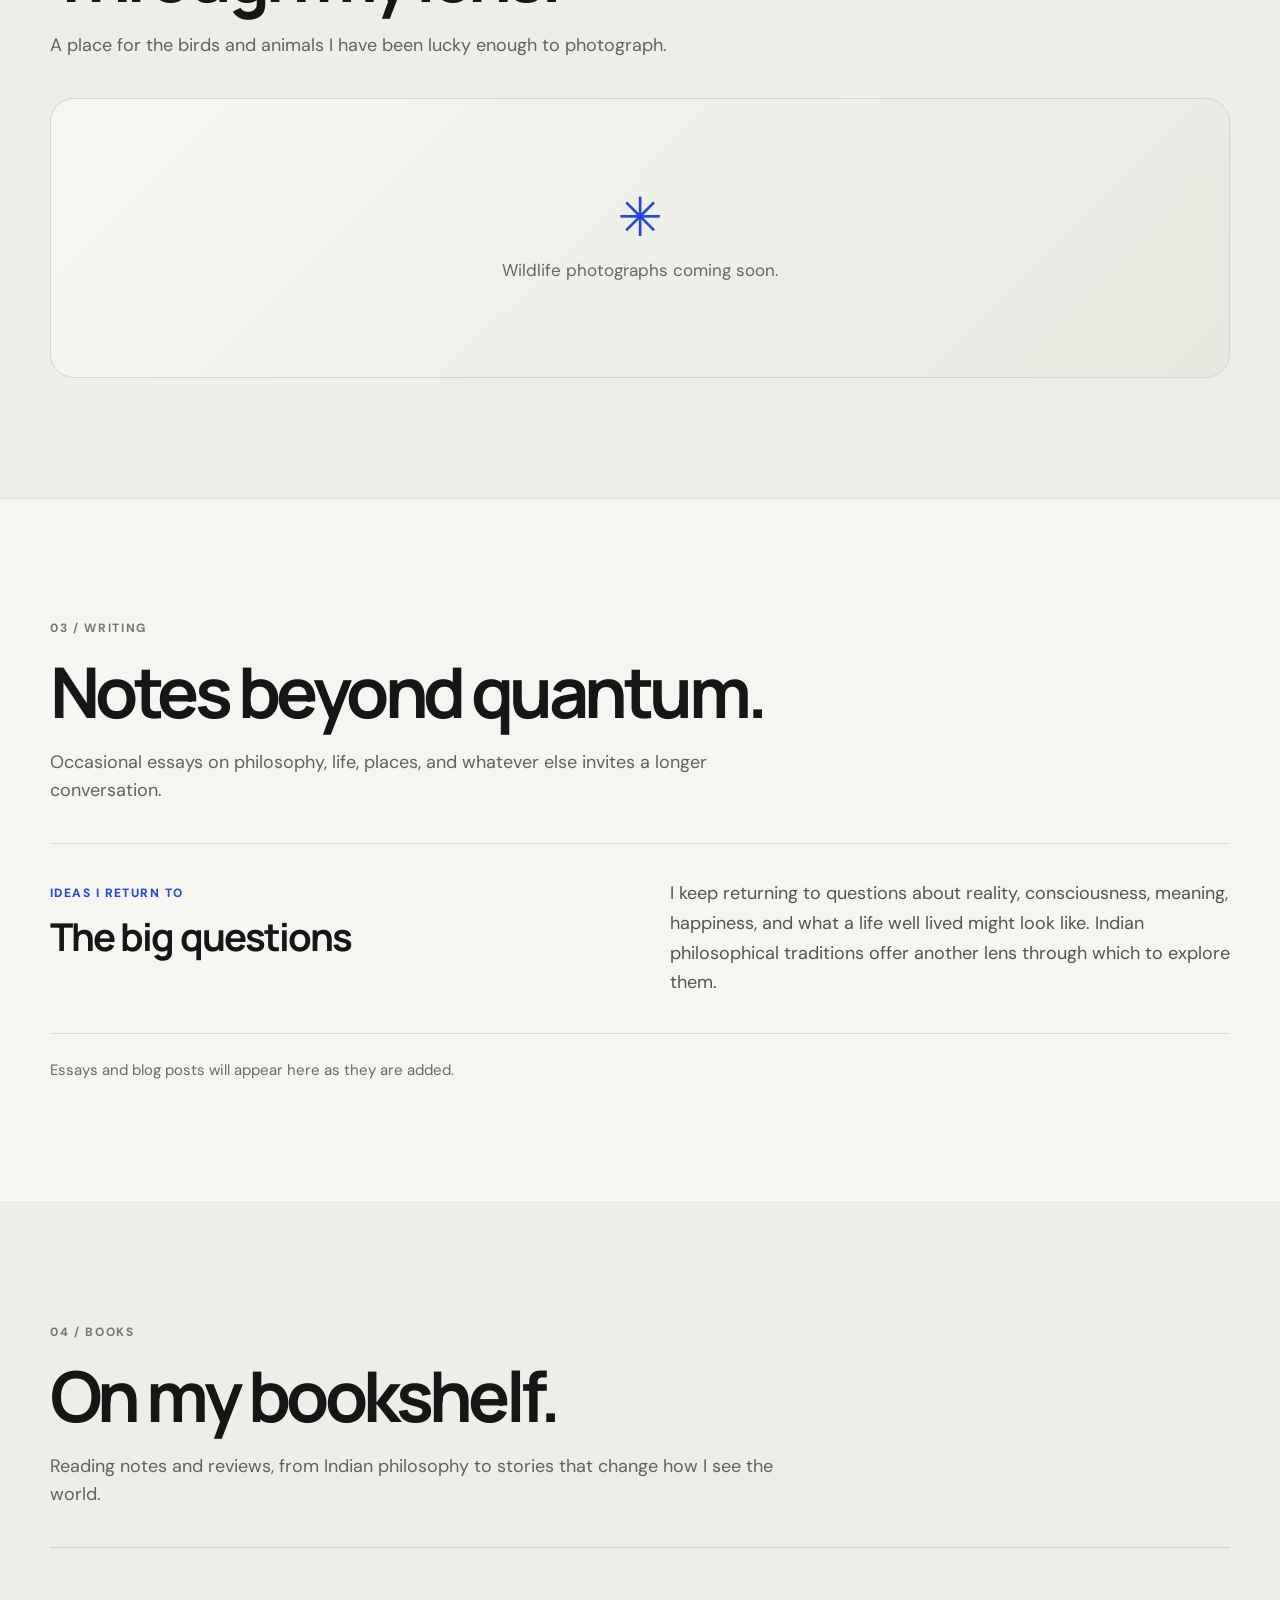
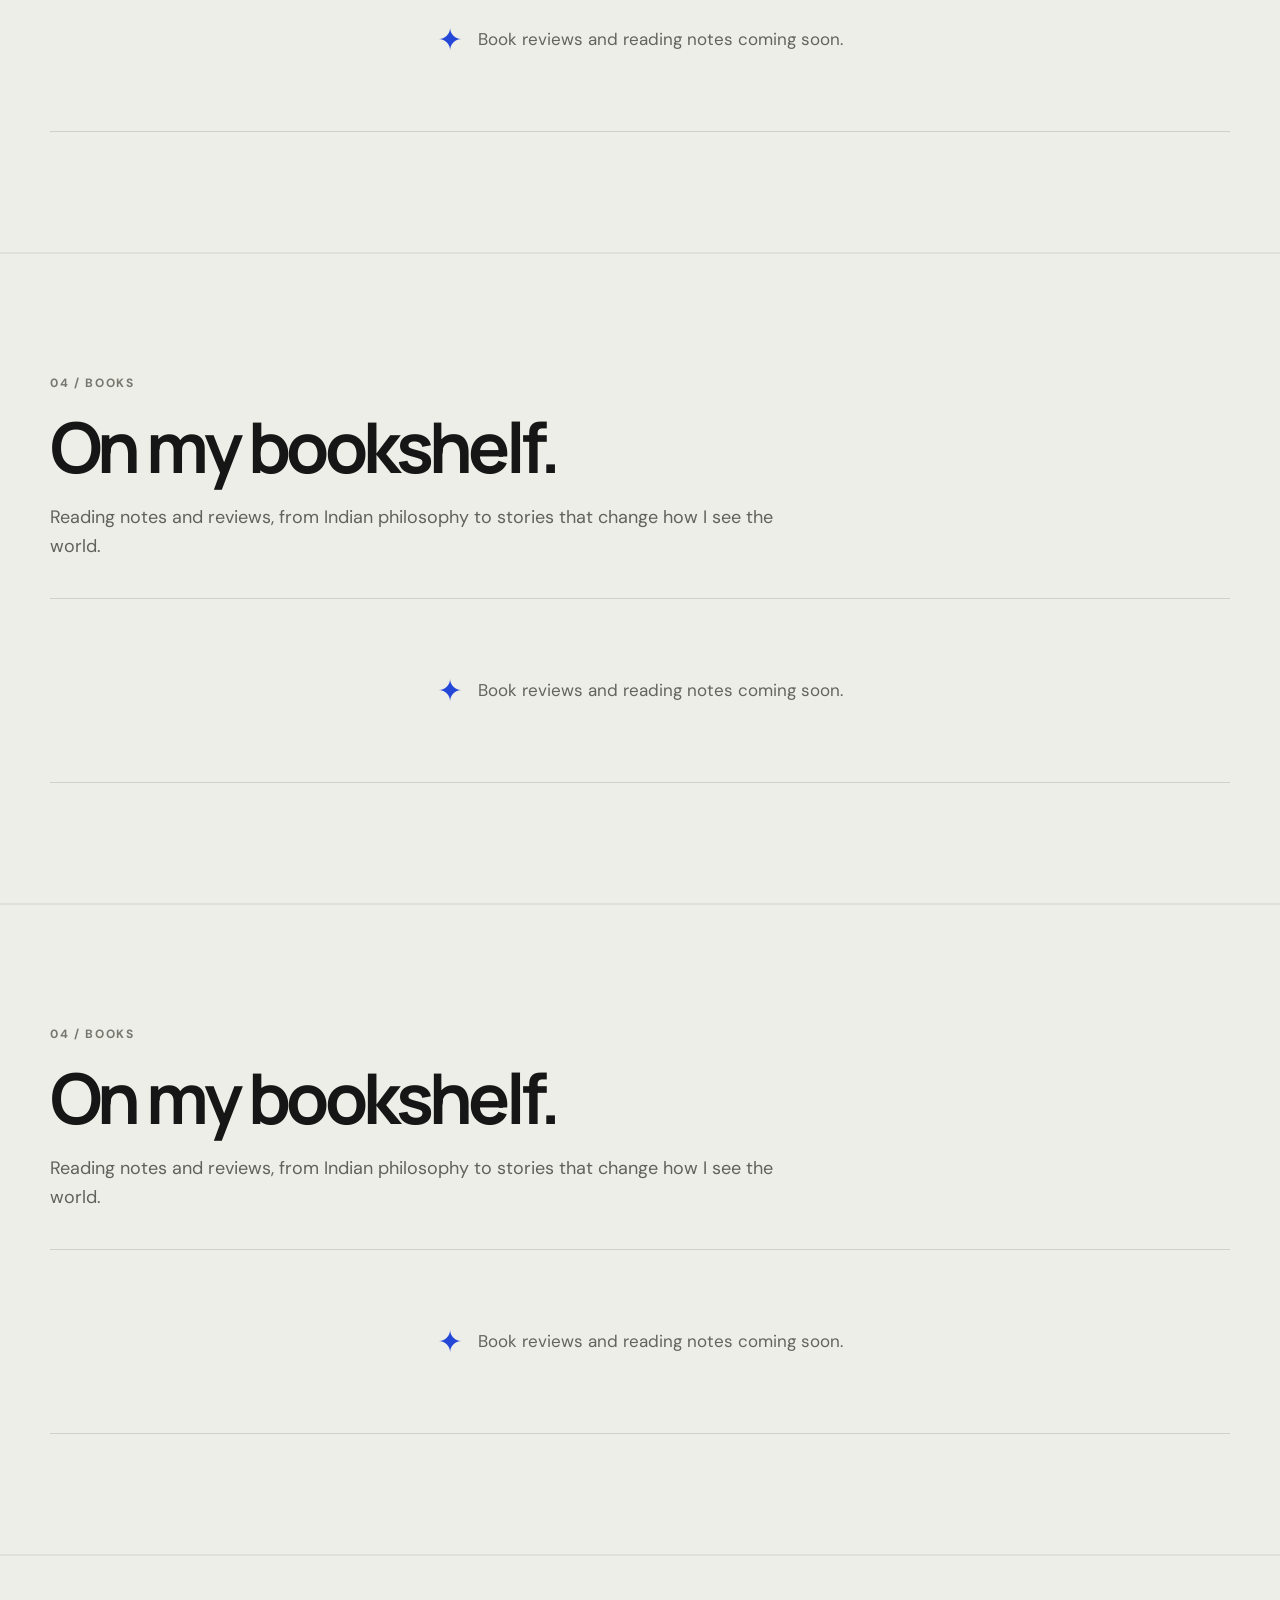
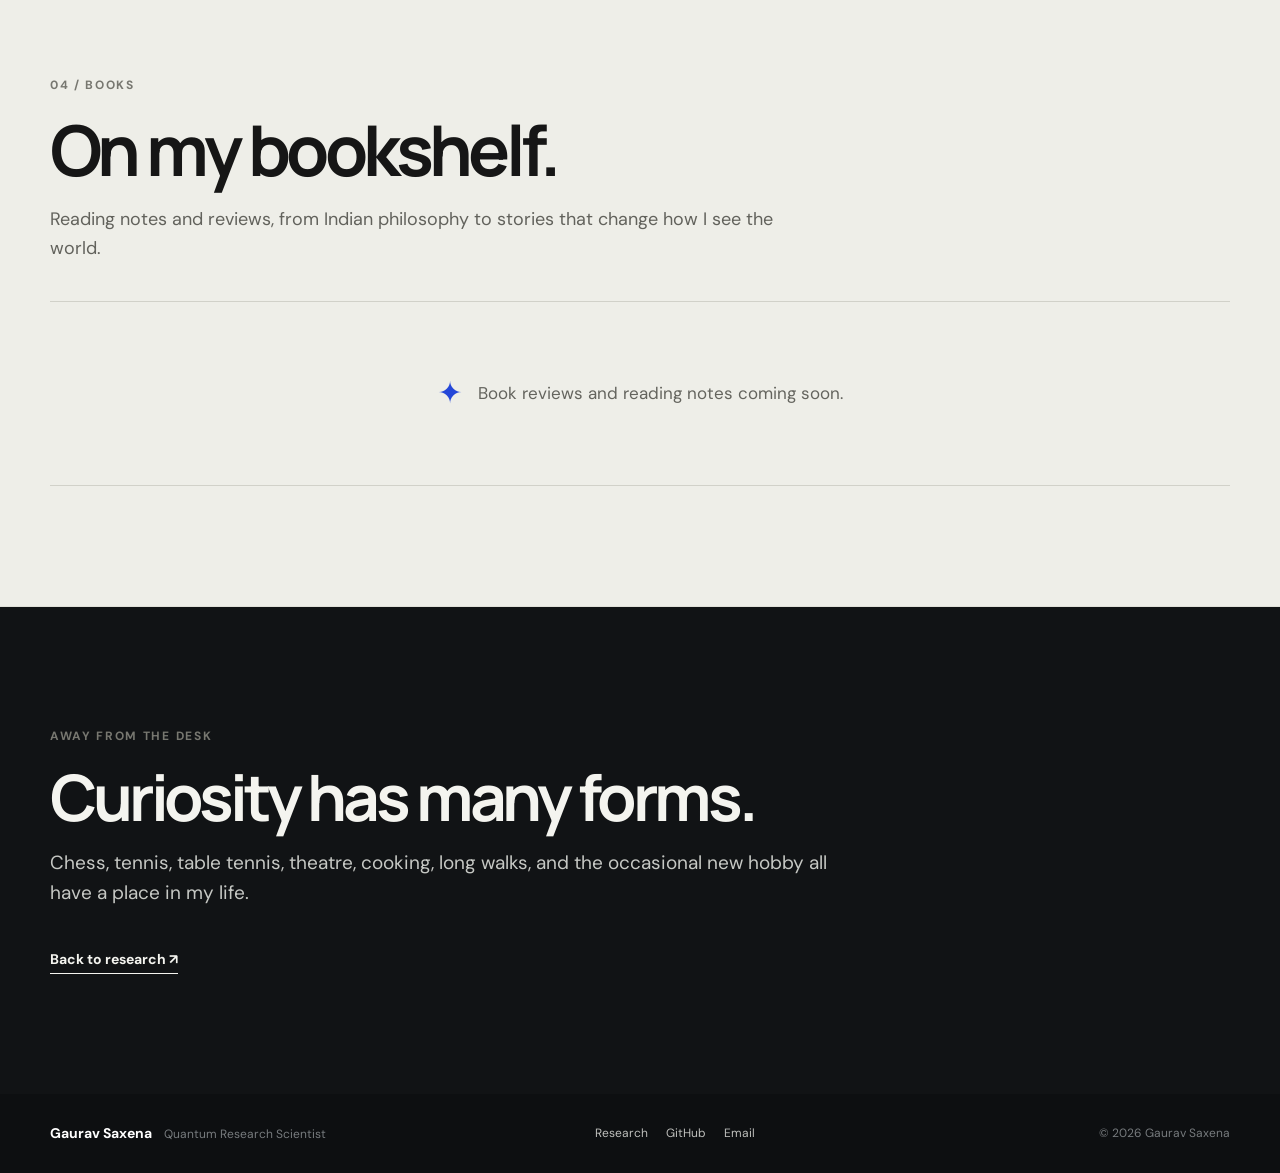
==== commit 5e0d2572: "Revise personal corner with new content sections Updated navigation links and added new sections for" ====
--- a/personal-corner.html
+++ b/personal-corner.html
@@ -38,7 +38,8 @@
         <h1>Personal <em>Corner.</em></h1>
         <p class="personal-lead">A home for the places I visit, the wildlife I photograph, the books I read, the new recipes I try, the plants in my garden, and the ideas that stay with me outside my research.</p>
         <div class="personal-jump" aria-label="Explore this page">
-          <a href="#photography">Photography</a><a href="#wildlife">Wildlife</a><a href="#writing">Writing</a><a href="#books">Books</a>
+          <a href="#photography">Around the world</a><a href="#wildlife">Wildlife</a><a href="#writing">Writing</a><a href="#books">Book reviews</a>
+          <a href="#gardening">Gardening</a><a href="#Recipes">Recipes</a><a href="#philosophy">Indian Philosphy</a>
         </div>
       </div>
     </section>
@@ -68,12 +69,34 @@
       </div>
     </section>
 
-    <section class="section section-soft personal-section" id="books">
+    <section class="section section-soft personal-section" id="Book Reviews">
       <div class="container">
         <div class="personal-heading"><p class="eyebrow">04 / Books</p><h2>On my bookshelf.</h2><p>Reading notes and reviews, from Indian philosophy to stories that change how I see the world.</p></div>
         <div class="reading-empty"><span aria-hidden="true">✦</span><p>Book reviews and reading notes coming soon.</p></div>
       </div>
     </section>
+
+    <section class="section section-soft personal-section" id="Gardening">
+      <div class="container">
+        <div class="personal-heading"><p class="eyebrow">04 / Books</p><h2>On my bookshelf.</h2><p>Reading notes and reviews, from Indian philosophy to stories that change how I see the world.</p></div>
+        <div class="reading-empty"><span aria-hidden="true">✦</span><p>Book reviews and reading notes coming soon.</p></div>
+      </div>
+    </section>
+
+    <section class="section section-soft personal-section" id="Recipes">
+      <div class="container">
+        <div class="personal-heading"><p class="eyebrow">04 / Books</p><h2>On my bookshelf.</h2><p>Reading notes and reviews, from Indian philosophy to stories that change how I see the world.</p></div>
+        <div class="reading-empty"><span aria-hidden="true">✦</span><p>Book reviews and reading notes coming soon.</p></div>
+      </div>
+    </section>
+
+    <section class="section section-soft personal-section" id="Indian Philosophy">
+      <div class="container">
+        <div class="personal-heading"><p class="eyebrow">04 / Books</p><h2>On my bookshelf.</h2><p>Reading notes and reviews, from Indian philosophy to stories that change how I see the world.</p></div>
+        <div class="reading-empty"><span aria-hidden="true">✦</span><p>Book reviews and reading notes coming soon.</p></div>
+      </div>
+    </section>
+    
     <section class="section personal-outro"><div class="container"><p class="eyebrow">Away from the desk</p><h2>Curiosity has many forms.</h2><p>Chess, tennis, table tennis, theatre, cooking, long walks, and the occasional new hobby all have a place in my life.</p><a class="text-link" href="index.html">Back to research ↗</a></div></section>
   </main>
   <footer class="footer"><div class="container footer-inner"><div><strong>Gaurav Saxena</strong><span>Quantum Research Scientist</span></div><div class="footer-links"><a href="index.html">Research</a><a href="https://github.com/gaurav-quantum" target="_blank" rel="noreferrer">GitHub</a><a href="mailto:gaurav.phy0403@gmail.com">Email</a></div><div class="footer-note">© <span id="year"></span> Gaurav Saxena</div></div></footer>
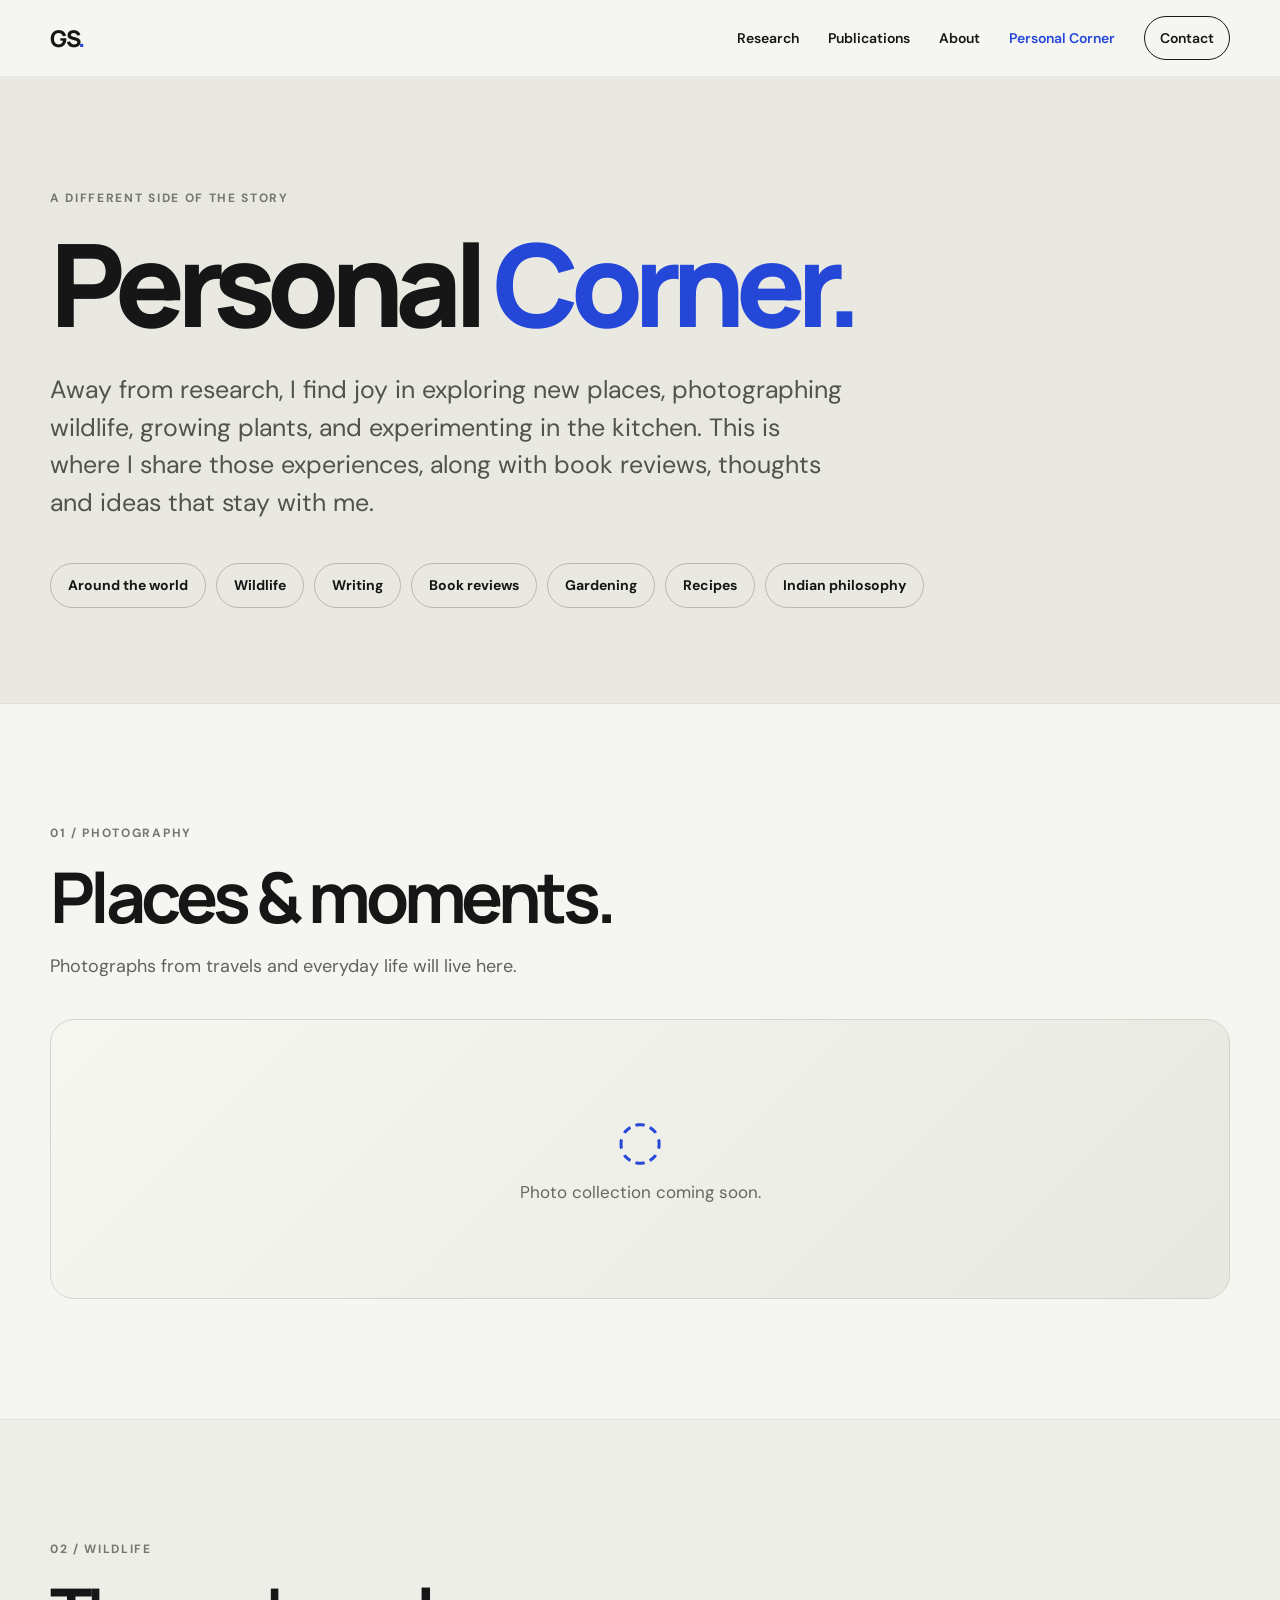
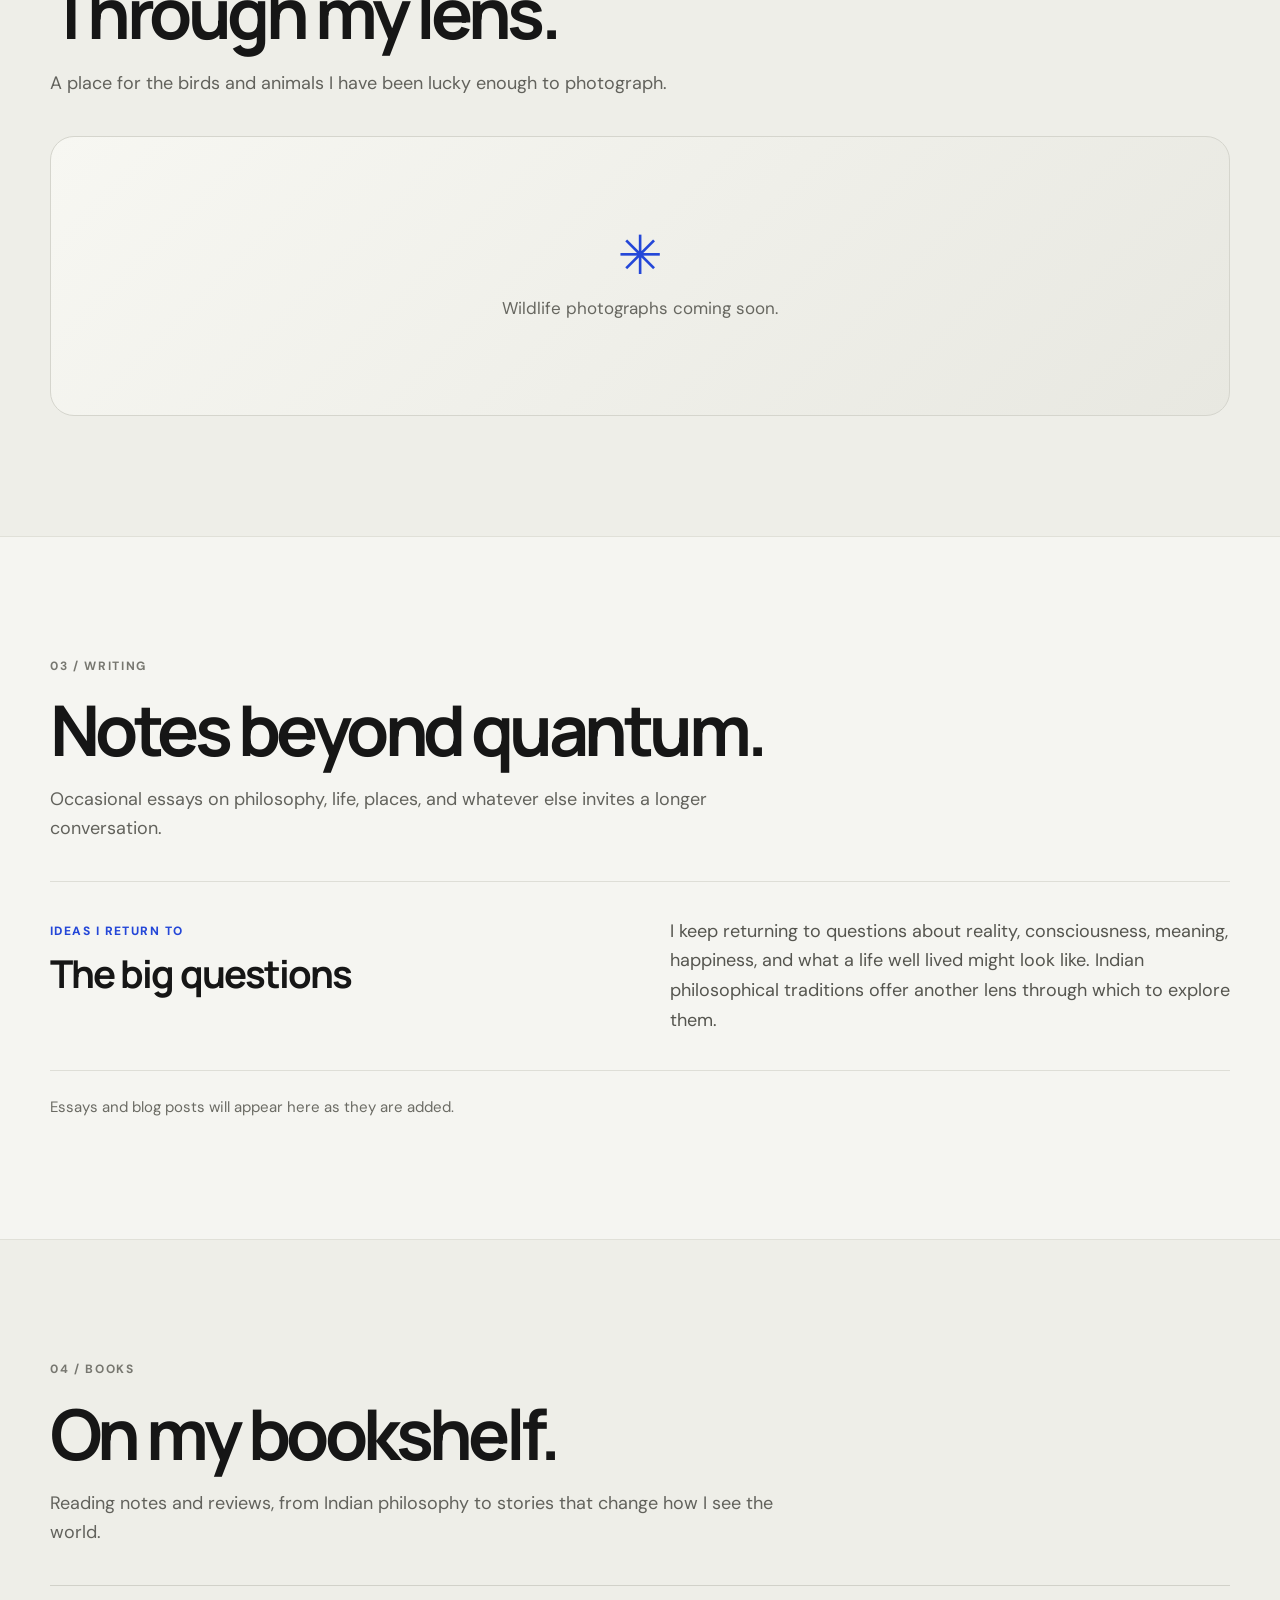
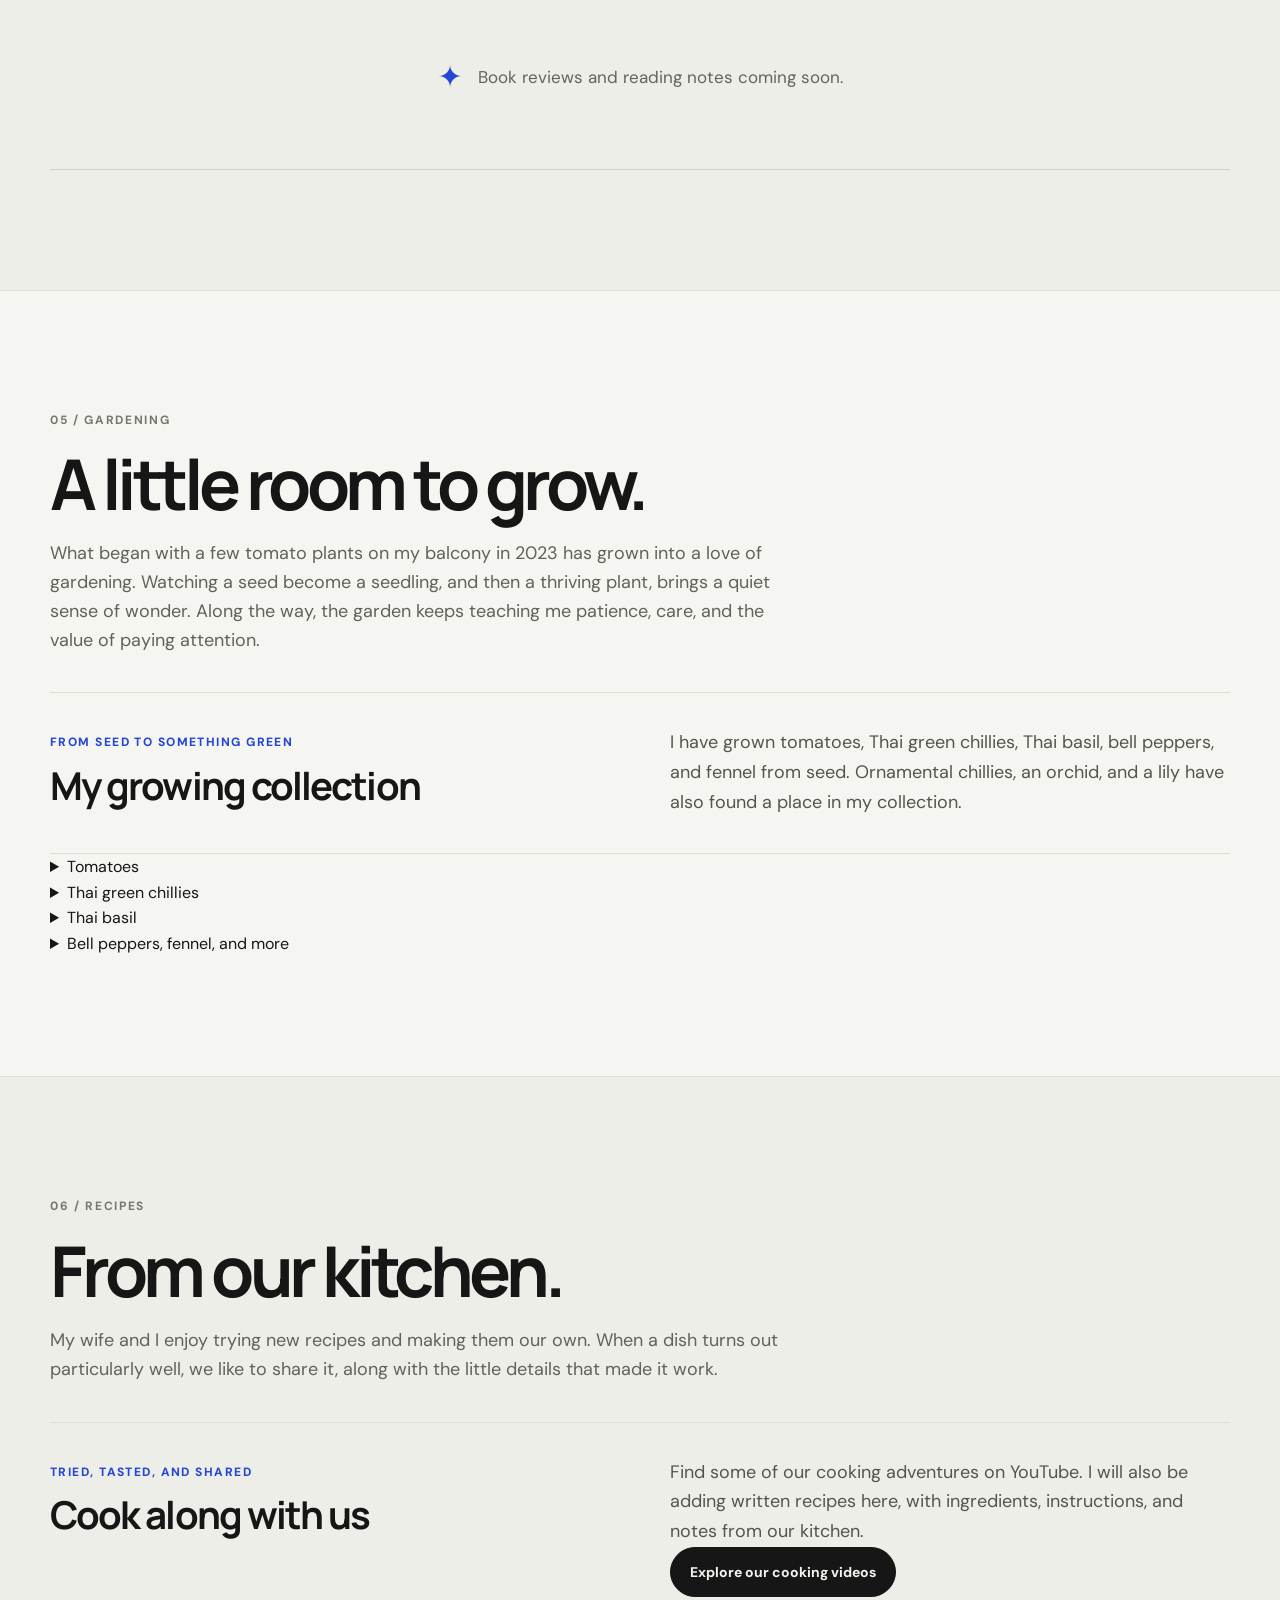
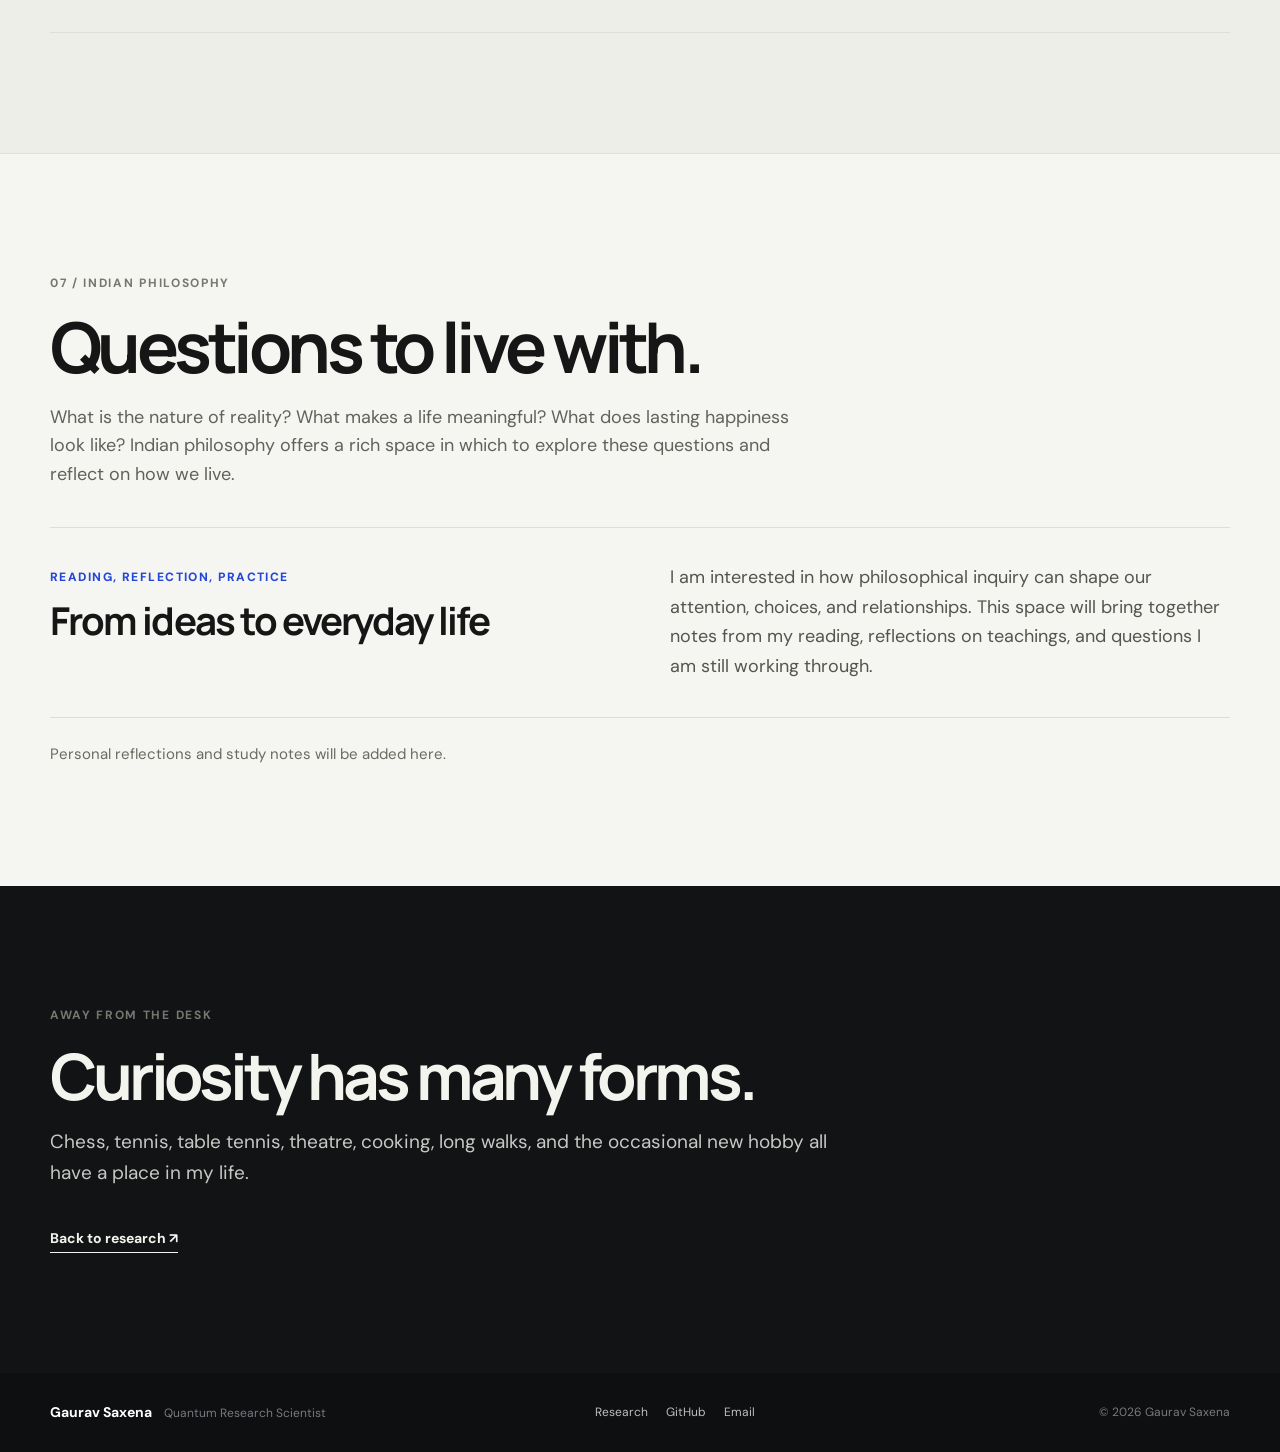
==== commit 9dcaad92: "Revised personal corner content and structure" ====
--- a/personal-corner.html
+++ b/personal-corner.html
@@ -36,10 +36,19 @@
       <div class="container">
         <p class="eyebrow">A different side of the story</p>
         <h1>Personal <em>Corner.</em></h1>
-        <p class="personal-lead">A home for the places I visit, the wildlife I photograph, the books I read, the new recipes I try, the plants in my garden, and the ideas that stay with me outside my research.</p>
+        <p class="personal-lead">
+          Away from research, I find joy in exploring new places, photographing wildlife, growing plants, and experimenting in the kitchen. This is where I share those experiences,
+          along with book reviews, thoughts and ideas that stay with me.
+        </p>
+        
         <div class="personal-jump" aria-label="Explore this page">
-          <a href="#photography">Around the world</a><a href="#wildlife">Wildlife</a><a href="#writing">Writing</a><a href="#books">Book reviews</a>
-          <a href="#gardening">Gardening</a><a href="#Recipes">Recipes</a><a href="#philosophy">Indian Philosphy</a>
+          <a href="#photography">Around the world</a>
+          <a href="#wildlife">Wildlife</a>
+          <a href="#writing">Writing</a>
+          <a href="#books">Book reviews</a>
+          <a href="#gardening">Gardening</a>
+          <a href="#recipes">Recipes</a>
+          <a href="#philosophy">Indian philosophy</a>
         </div>
       </div>
     </section>
@@ -69,31 +78,159 @@
       </div>
     </section>
 
-    <section class="section section-soft personal-section" id="Book Reviews">
+    <section class="section section-soft personal-section" id="books">
       <div class="container">
         <div class="personal-heading"><p class="eyebrow">04 / Books</p><h2>On my bookshelf.</h2><p>Reading notes and reviews, from Indian philosophy to stories that change how I see the world.</p></div>
         <div class="reading-empty"><span aria-hidden="true">✦</span><p>Book reviews and reading notes coming soon.</p></div>
       </div>
     </section>
 
-    <section class="section section-soft personal-section" id="Gardening">
-      <div class="container">
-        <div class="personal-heading"><p class="eyebrow">04 / Books</p><h2>On my bookshelf.</h2><p>Reading notes and reviews, from Indian philosophy to stories that change how I see the world.</p></div>
-        <div class="reading-empty"><span aria-hidden="true">✦</span><p>Book reviews and reading notes coming soon.</p></div>
-      </div>
-    </section>
-
-    <section class="section section-soft personal-section" id="Recipes">
-      <div class="container">
-        <div class="personal-heading"><p class="eyebrow">04 / Books</p><h2>On my bookshelf.</h2><p>Reading notes and reviews, from Indian philosophy to stories that change how I see the world.</p></div>
-        <div class="reading-empty"><span aria-hidden="true">✦</span><p>Book reviews and reading notes coming soon.</p></div>
-      </div>
-    </section>
-
-    <section class="section section-soft personal-section" id="Indian Philosophy">
-      <div class="container">
-        <div class="personal-heading"><p class="eyebrow">04 / Books</p><h2>On my bookshelf.</h2><p>Reading notes and reviews, from Indian philosophy to stories that change how I see the world.</p></div>
-        <div class="reading-empty"><span aria-hidden="true">✦</span><p>Book reviews and reading notes coming soon.</p></div>
+    <section class="section personal-section" id="gardening">
+      <div class="container">
+        <div class="personal-heading">
+          <p class="eyebrow">05 / Gardening</p>
+          <h2>A little room to grow.</h2>
+          <p>
+            What began with a few tomato plants on my balcony in 2023
+            has grown into a love of gardening. Watching a seed become
+            a seedling, and then a thriving plant, brings a quiet sense
+            of wonder. Along the way, the garden keeps teaching me
+            patience, care, and the value of paying attention.
+          </p>
+        </div>
+    
+        <div class="personal-feature">
+          <div>
+            <span class="feature-label">From seed to something green</span>
+            <h3>My growing collection</h3>
+          </div>
+          <div>
+            <p>
+              I have grown tomatoes, Thai green chillies, Thai basil,
+              bell peppers, and fennel from seed. Ornamental chillies,
+              an orchid, and a lily have also found a place in my collection.
+            </p>
+          </div>
+        </div>
+    
+        <div class="garden-notes" aria-label="Notes from my garden">
+          <details>
+            <summary>Tomatoes</summary>
+            <div class="garden-note">
+              <p>
+                Tomatoes were where it all began. Raising them from seed
+                and watching the first flowers turn into fruit made
+                gardening feel especially rewarding.
+              </p>
+              <p>
+                My main lessons: pay attention to soil moisture, give
+                the plants a sunny spot, and provide support before
+                fruit-laden stems become too heavy.
+              </p>
+            </div>
+          </details>
+    
+          <details>
+            <summary>Thai green chillies</summary>
+            <div class="garden-note">
+              <p>
+                These taught me to be patient with germination and to
+                pay closer attention to warmth and moisture. The wait
+                makes those first seedlings all the more satisfying.
+              </p>
+            </div>
+          </details>
+    
+          <details>
+            <summary>Thai basil</summary>
+            <div class="garden-note">
+              <p>
+                A favourite connection between my garden and kitchen.
+                I have enjoyed growing Thai basil from seed and learning
+                how light, watering, and pruning shape its growth.
+              </p>
+            </div>
+          </details>
+    
+          <details>
+            <summary>Bell peppers, fennel, and more</summary>
+            <div class="garden-note">
+              <p>
+                More notes and photographs from my growing collection
+                will appear here as I document what works, what
+                surprises me, and what I would try differently.
+              </p>
+            </div>
+          </details>
+        </div>
+      </div>
+    </section>
+    
+    <section class="section section-soft personal-section" id="recipes">
+      <div class="container">
+        <div class="personal-heading">
+          <p class="eyebrow">06 / Recipes</p>
+          <h2>From our kitchen.</h2>
+          <p>
+            My wife and I enjoy trying new recipes and making them our
+            own. When a dish turns out particularly well, we like to
+            share it, along with the little details that made it work.
+          </p>
+        </div>
+    
+        <div class="personal-feature">
+          <div>
+            <span class="feature-label">Tried, tasted, and shared</span>
+            <h3>Cook along with us</h3>
+          </div>
+          <div>
+            <p>
+              Find some of our cooking adventures on YouTube.
+              I will also be adding written recipes here, with
+              ingredients, instructions, and notes from our kitchen.
+            </p>
+            <a
+              class="button button-dark hobby-link"
+              href="https://www.youtube.com/@gauravsaxena0403/playlists"
+              target="_blank"
+              rel="noopener noreferrer"
+            >
+              Explore our cooking videos
+            </a>
+          </div>
+        </div>
+      </div>
+    </section>
+    
+    <section class="section personal-section" id="philosophy">
+      <div class="container">
+        <div class="personal-heading">
+          <p class="eyebrow">07 / Indian philosophy</p>
+          <h2>Questions to live with.</h2>
+          <p>
+            What is the nature of reality? What makes a life meaningful?
+            What does lasting happiness look like? Indian philosophy
+            offers a rich space in which to explore these questions
+            and reflect on how we live.
+          </p>
+        </div>
+    
+        <div class="personal-feature">
+          <div>
+            <span class="feature-label">Reading, reflection, practice</span>
+            <h3>From ideas to everyday life</h3>
+          </div>
+          <p>
+            I am interested in how philosophical inquiry can shape
+            our attention, choices, and relationships. This space
+            will bring together notes from my reading, reflections
+            on teachings, and questions I am still working through.
+          </p>
+        </div>
+    
+        <p class="collection-note">
+          Personal reflections and study notes will be added here.
+        </p>
       </div>
     </section>
     
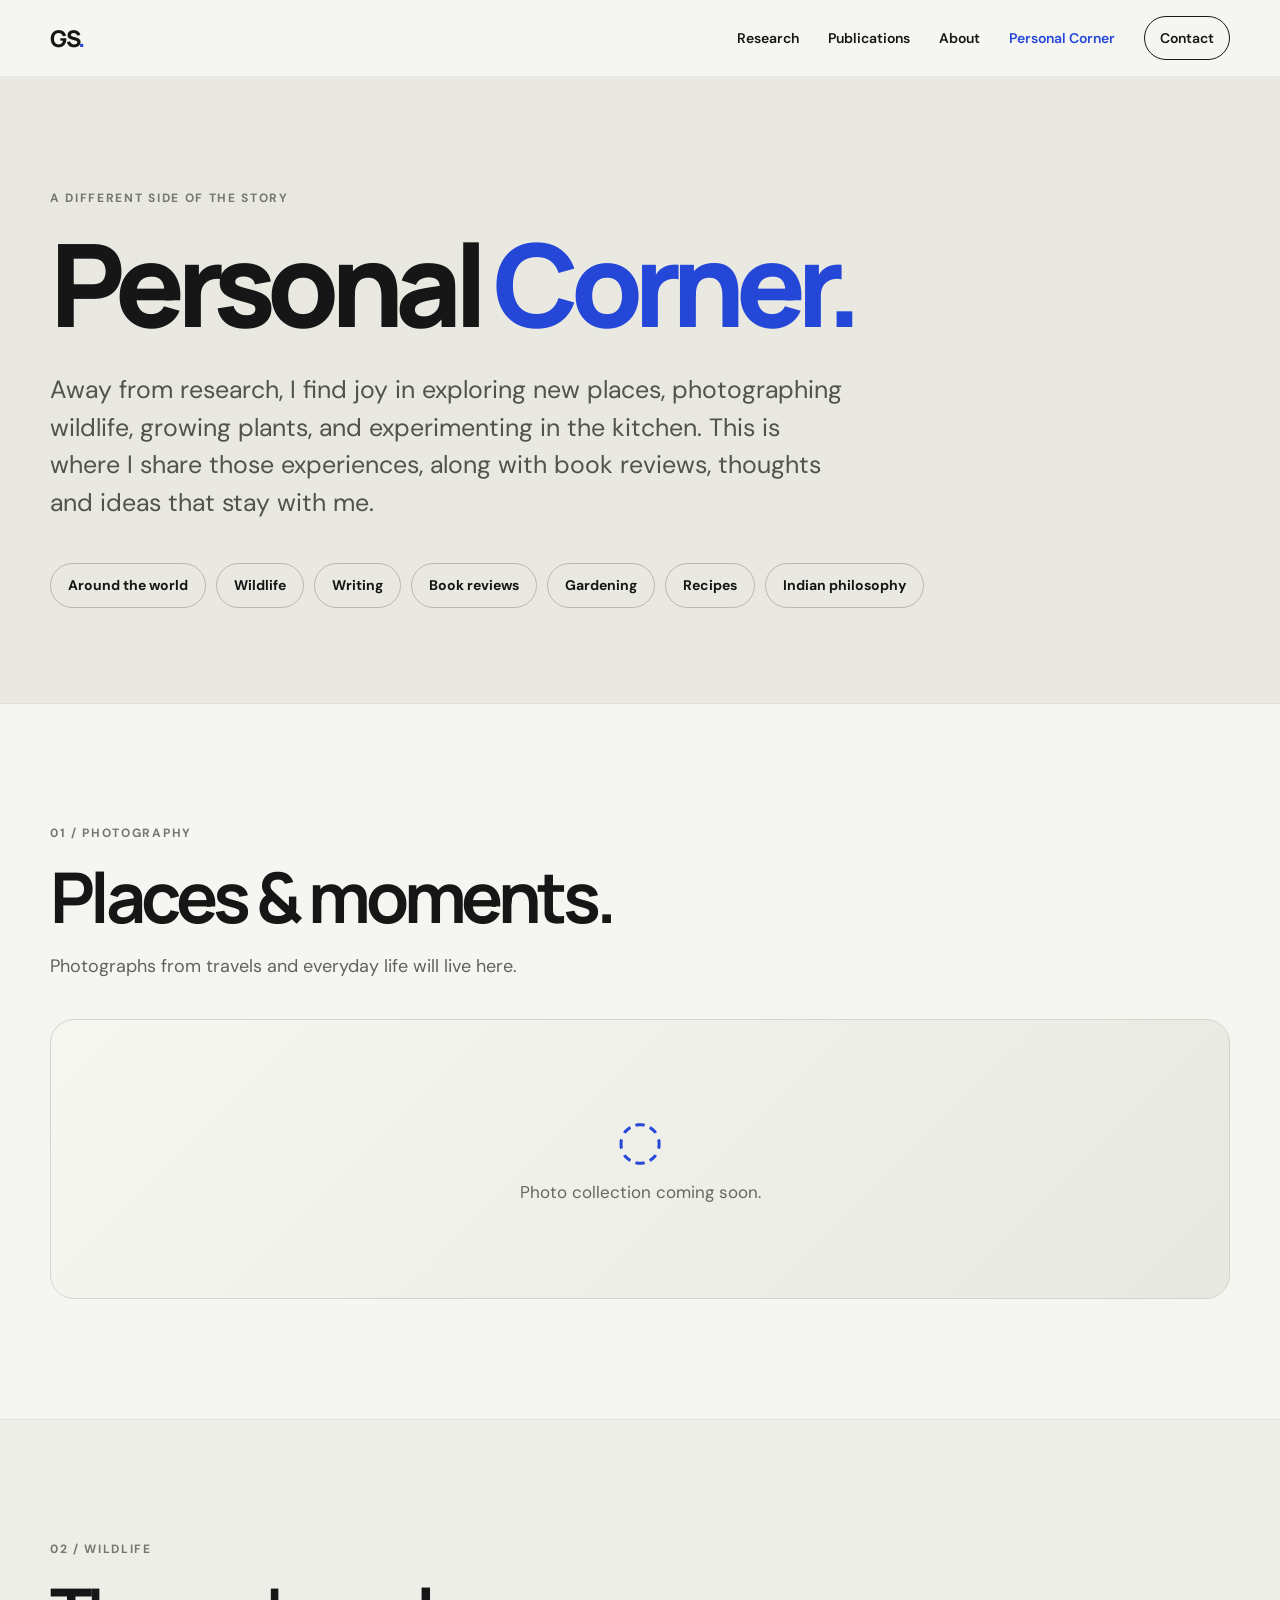
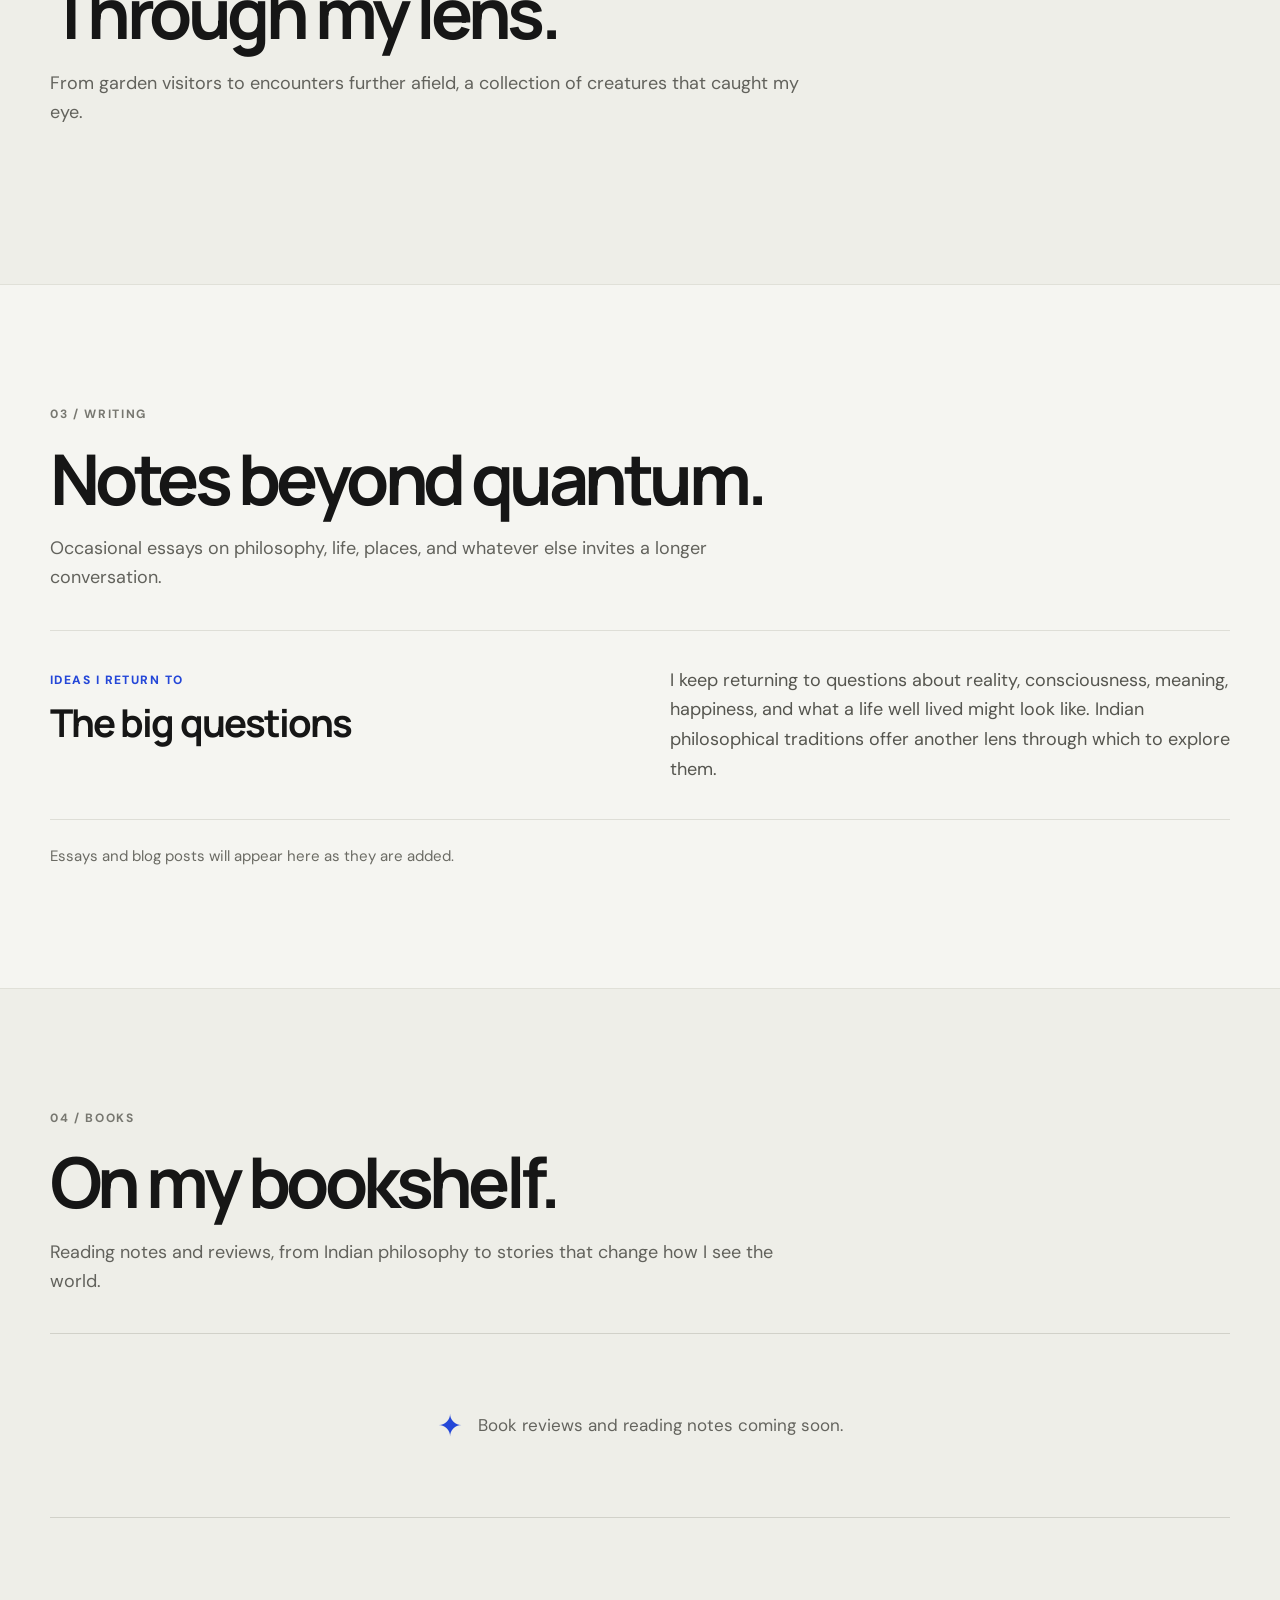
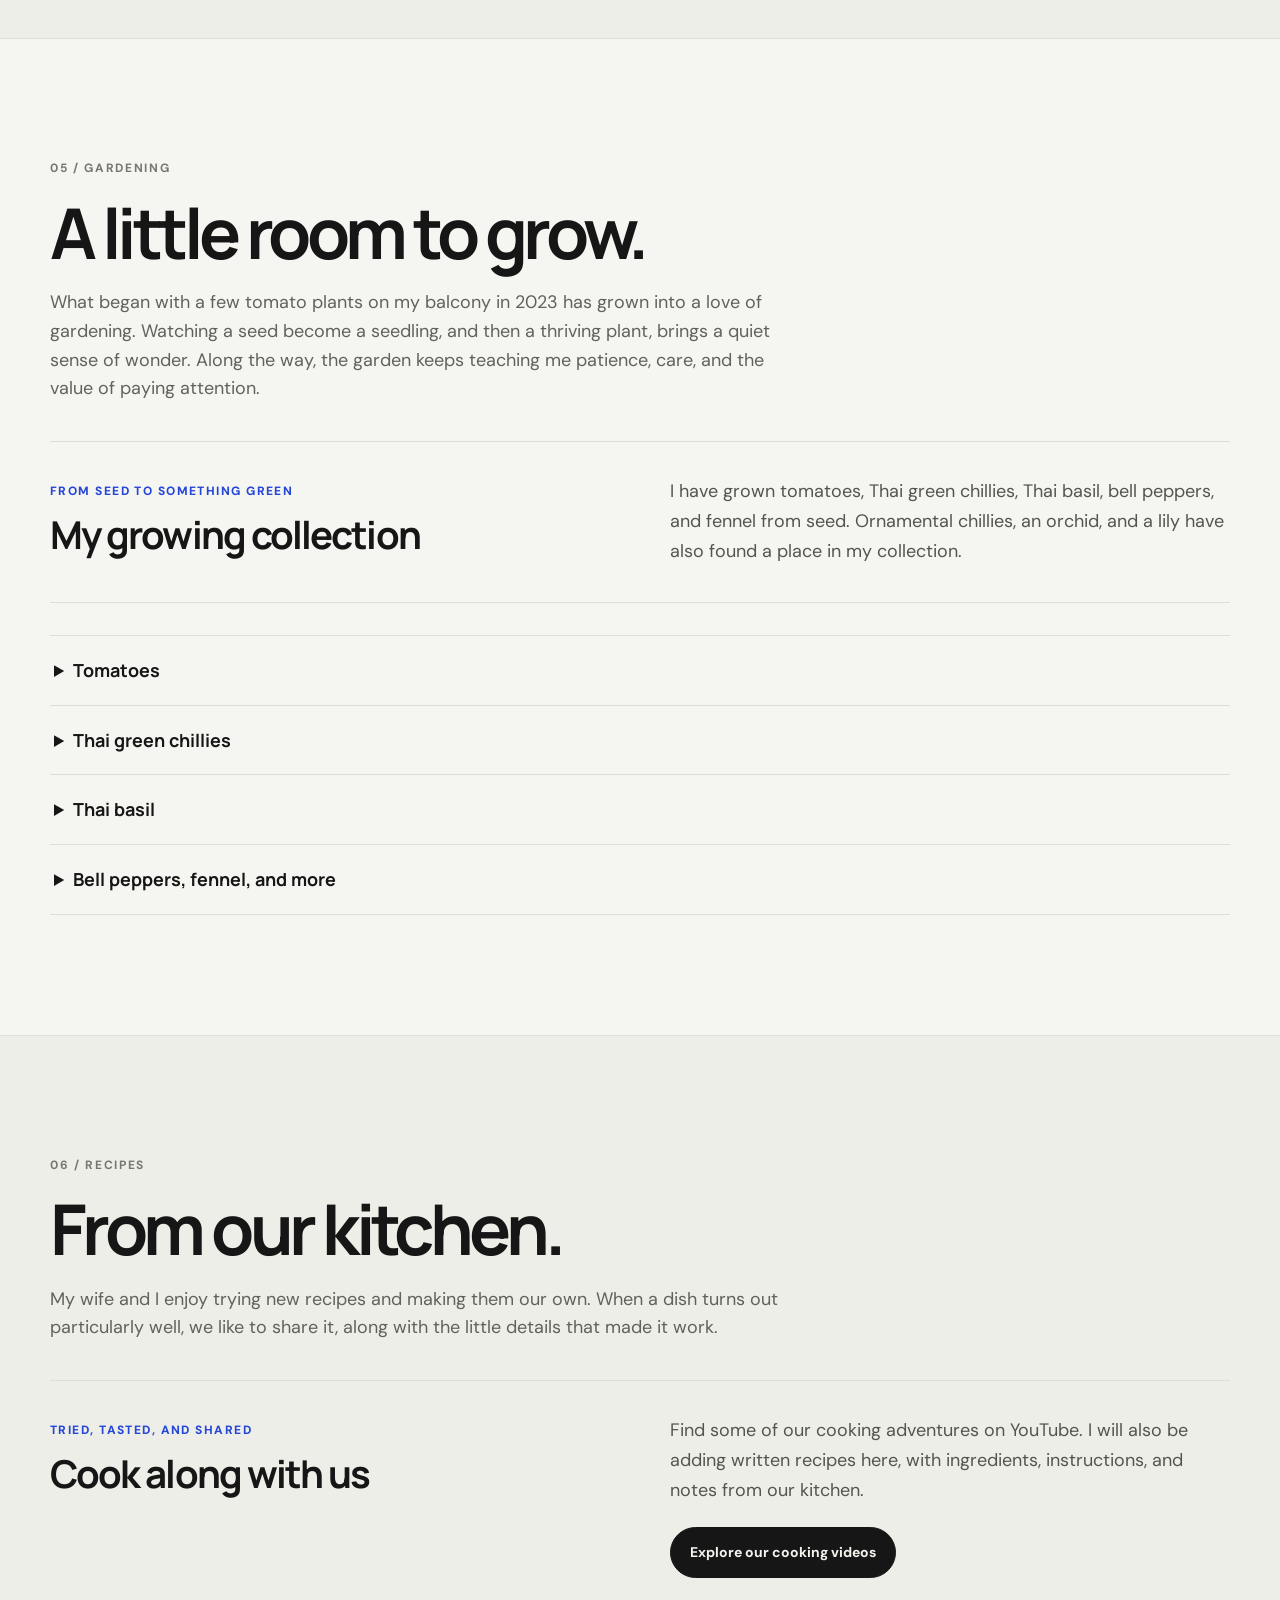
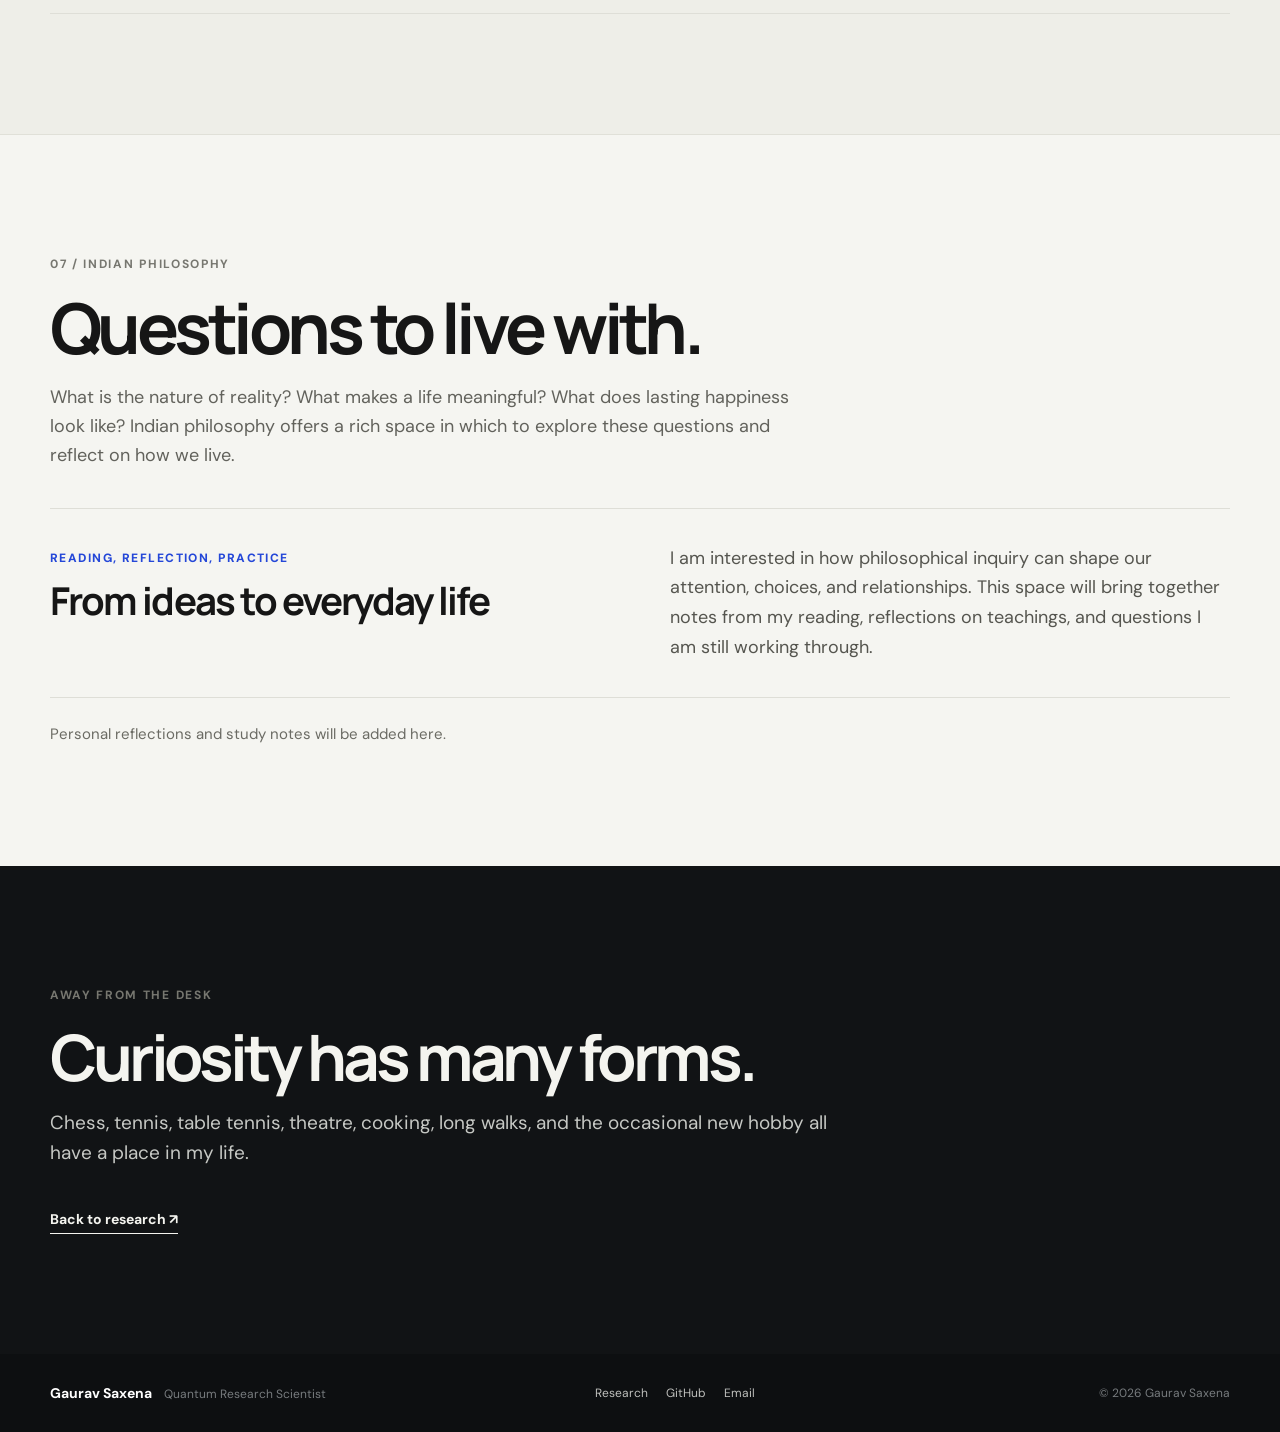
==== commit c90d2347: "Enhance personal corner with wildlife gallery Added wildlife gallery section and related scripts." ====
--- a/personal-corner.html
+++ b/personal-corner.html
@@ -15,6 +15,7 @@
   <link rel="preconnect" href="https://fonts.gstatic.com" crossorigin>
   <link href="https://fonts.googleapis.com/css2?family=DM+Sans:wght@400;500;600;700&family=Manrope:wght@500;600;700;800&display=swap" rel="stylesheet">
   <link rel="stylesheet" href="styles.css" />
+  <link rel="stylesheet" href="wildlife-gallery.css" />
 </head>
 <body class="personal-page">
   <div class="progress" aria-hidden="true"><span></span></div>
@@ -62,8 +63,17 @@
 
     <section class="section section-soft personal-section" id="wildlife">
       <div class="container">
-        <div class="personal-heading"><p class="eyebrow">02 / Wildlife</p><h2>Through my lens.</h2><p>A place for the birds and animals I have been lucky enough to photograph.</p></div>
-        <div class="gallery-empty"><span class="gallery-mark" aria-hidden="true">✳</span><p>Wildlife photographs coming soon.</p></div>
+        <div class="personal-heading"><p class="eyebrow">02 / Wildlife</p><h2>Through my lens.</h2><p>From garden visitors to encounters further afield, a collection of creatures that caught my eye.</p></div>
+        <div class="wildlife-filters" role="group" aria-label="Filter wildlife photographs" hidden></div>
+        <p class="wildlife-status" role="status" aria-live="polite"></p>
+        <div class="wildlife-grid" id="wildlife-gallery" aria-label="Wildlife photographs"></div>
+        <div class="wildlife-empty" hidden><span aria-hidden="true">↗</span><h3>Watching the skies.</h3><p>Bird photographs will find a home here soon.</p></div>
+        <noscript><p>Please enable JavaScript to browse the wildlife collection.</p></noscript>
+        <dialog class="wildlife-dialog" aria-labelledby="wildlife-view-title">
+          <button class="wildlife-close" type="button" autofocus>Close <span aria-hidden="true">×</span></button>
+          <img class="wildlife-full" alt="" />
+          <div class="wildlife-view-info"><h3 id="wildlife-view-title"></h3><p class="wildlife-view-caption" hidden></p></div>
+        </dialog>
       </div>
     </section>
 
@@ -238,5 +248,7 @@
   </main>
   <footer class="footer"><div class="container footer-inner"><div><strong>Gaurav Saxena</strong><span>Quantum Research Scientist</span></div><div class="footer-links"><a href="index.html">Research</a><a href="https://github.com/gaurav-quantum" target="_blank" rel="noreferrer">GitHub</a><a href="mailto:gaurav.phy0403@gmail.com">Email</a></div><div class="footer-note">© <span id="year"></span> Gaurav Saxena</div></div></footer>
   <script src="script.js"></script>
+  <script src="wildlife-data.js"></script>
+  <script src="wildlife-gallery.js"></script>
 </body>
 </html>
--- a/styles.css
+++ b/styles.css
@@ -67,3 +67,66 @@
 .personal-outro>div>p:not(.eyebrow){font-size:19px;color:#c6c8c4;max-width:780px}
 .personal-outro .text-link{display:inline-block;margin-top:20px}
 @media(max-width:740px){.personal-hero{padding:75px 0}.personal-feature{grid-template-columns:1fr;gap:14px}.reading-empty{align-items:flex-start;flex-direction:column;gap:0;padding:32px 0}.photo-grid{grid-template-columns:1fr}}
+
+.garden-notes {
+  margin-top: 32px;
+  border-top: 1px solid var(--line);
+}
+
+.garden-notes details {
+  border-bottom: 1px solid var(--line);
+}
+
+.garden-notes summary {
+  padding: 20px 4px;
+  cursor: pointer;
+  font-family: var(--display);
+  font-size: 18px;
+  font-weight: 700;
+}
+
+.garden-notes summary:hover {
+  color: var(--accent);
+}
+
+.garden-notes summary:focus-visible {
+  outline: 2px solid var(--accent);
+  outline-offset: 4px;
+}
+
+.garden-note {
+  max-width: 760px;
+  padding: 0 4px 20px;
+  color: var(--muted);
+}
+
+.garden-note p {
+  margin: 0 0 12px;
+  font-size: 16px;
+  line-height: 1.7;
+}
+
+.garden-note p:last-child {
+  margin-bottom: 0;
+}
+
+.hobby-link {
+  margin-top: 22px;
+}
+
+.hero-portrait {
+  width: 100%;
+  min-width: 0;
+  aspect-ratio: 1 / 1;
+  background: #e7e7e5;
+}
+
+.hero-portrait img {
+  position: absolute;
+  inset: 0;
+  display: block;
+  width: 100%;
+  height: 100%;
+  object-fit: contain;
+  object-position: center;
+}
